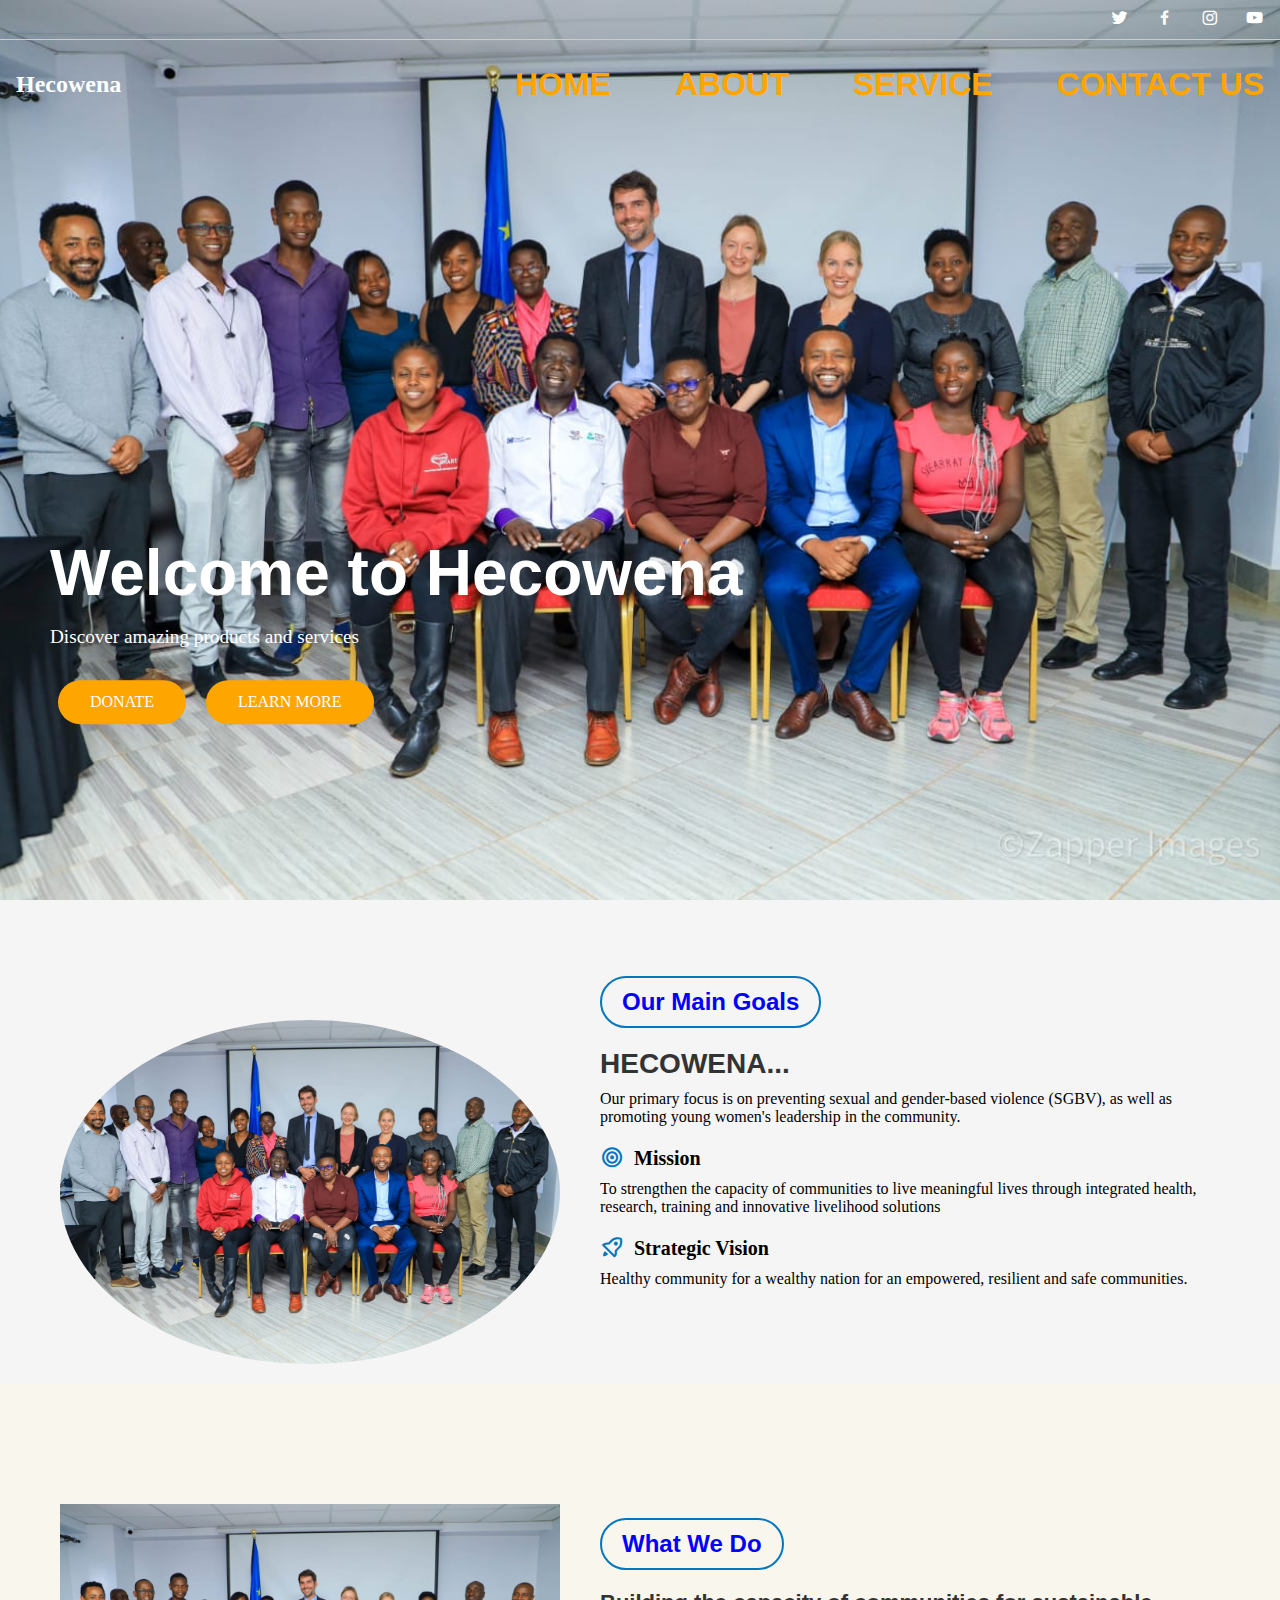
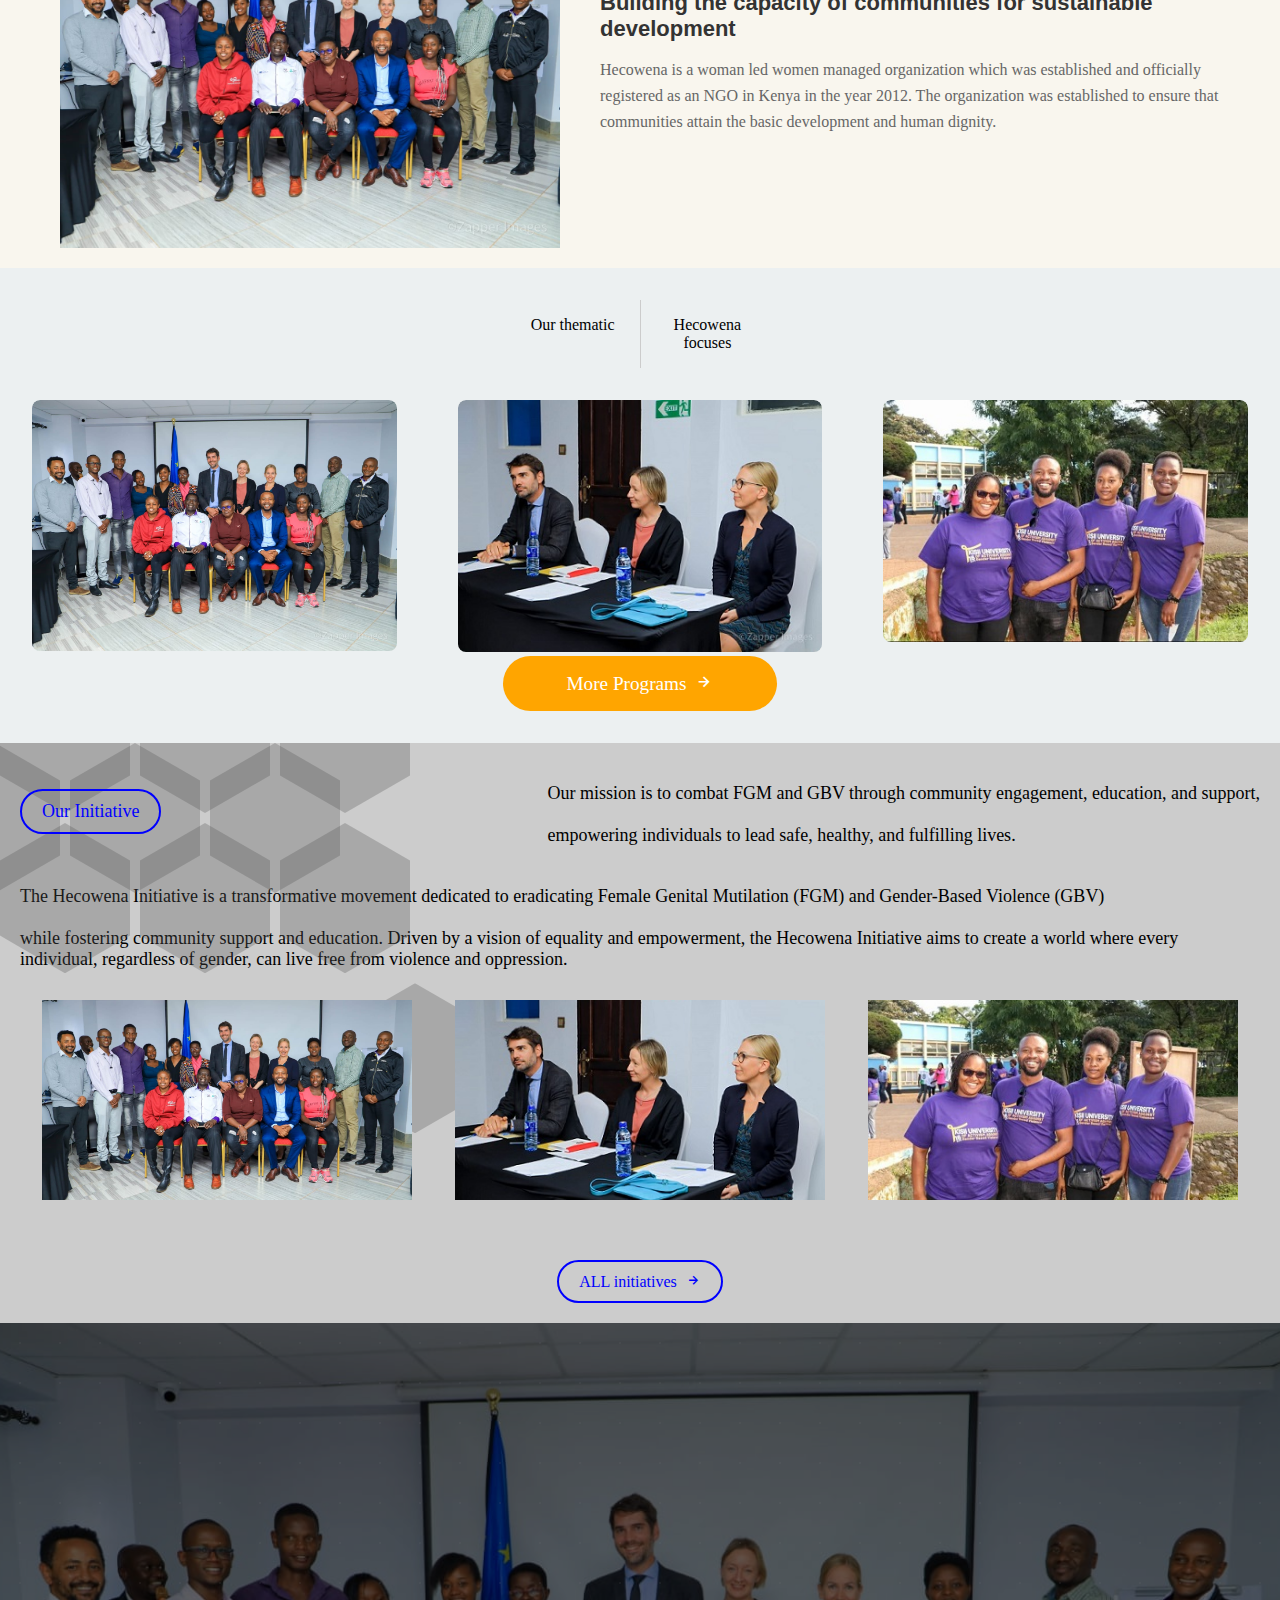
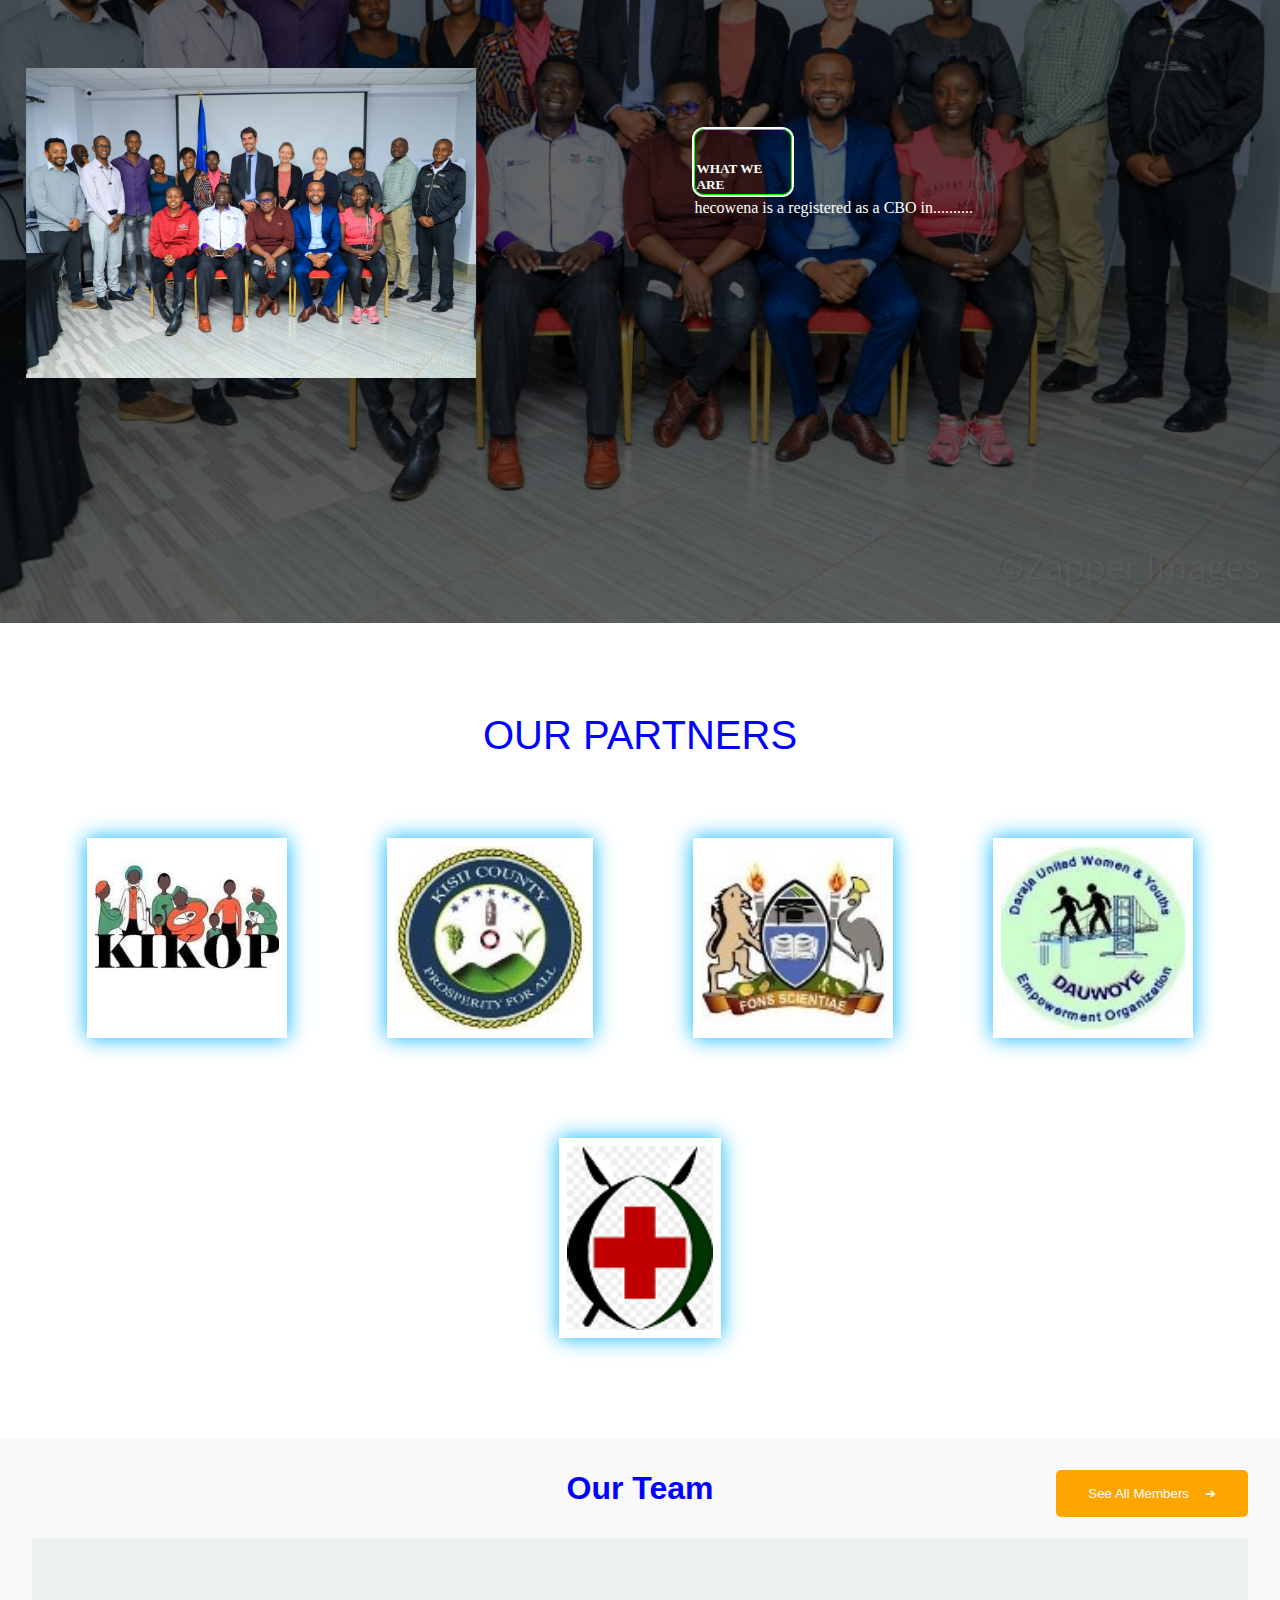
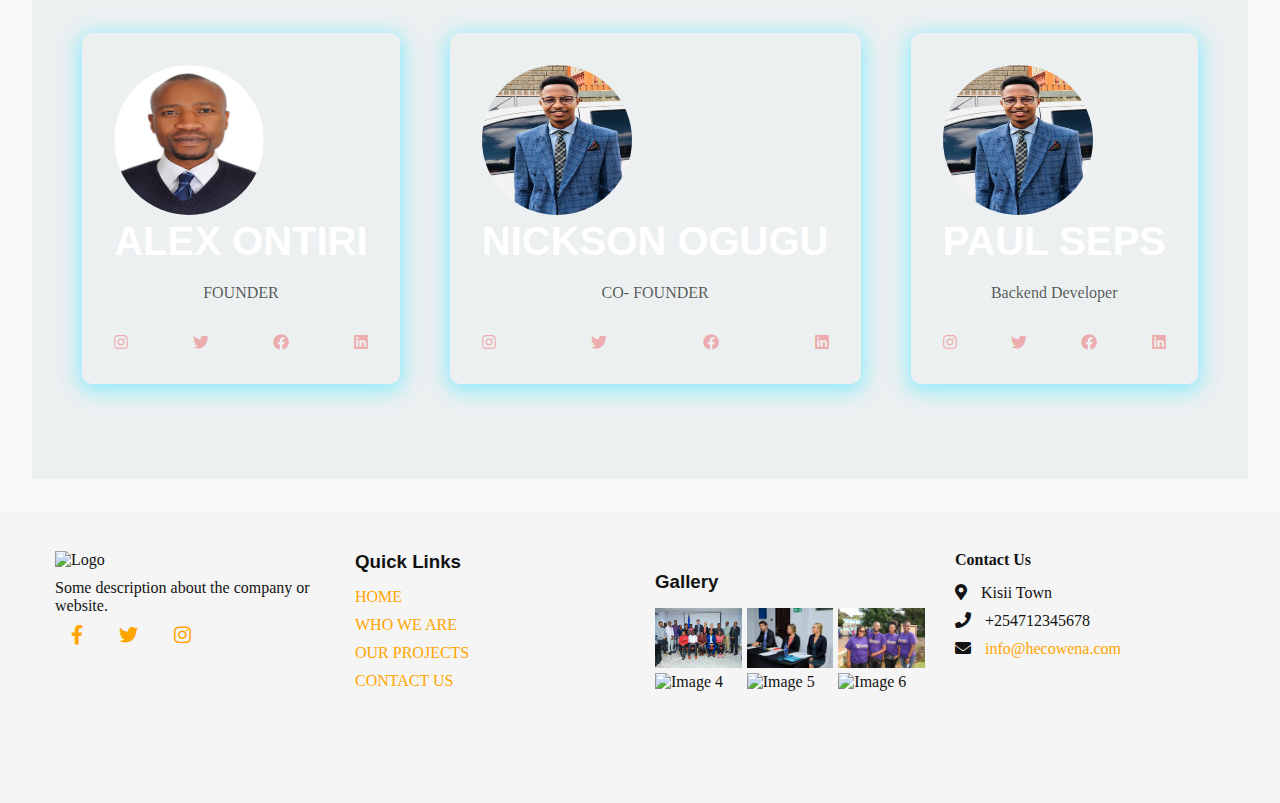
==== index.html @ 5450ff6e "Update index.html" ====
<!DOCTYPE html>
<html lang="en">
<head>
    <meta charset="UTF-8">
    <meta name="viewport" content="width=device-width, initial-scale=1.0">
    <title>Hecowena</title>
    <link href="https://unpkg.com/boxicons@2.1.4/css/boxicons.min.css" rel="stylesheet">
    <link rel="stylesheet" href="https://cdnjs.cloudflare.com/ajax/libs/font-awesome/6.0.0/css/all.min.css">
    <link rel="stylesheet" href="https://cdnjs.cloudflare.com/ajax/libs/font-awesome/6.4.0/css/all.min.css">
    <style>
      * {
  margin: 0;
  padding: 0;
  box-sizing: border-box;
}

.body {
  font-family: 'Roboto', sans-serif;;
  line-height: 1.6;
}
  h1, h2, h3 {
        font-family: 'Ubuntu', sans-serif;
    }

#home {
  position: relative;
  height: 100vh;
  overflow: hidden;
}

.top-bar {
  position: absolute;
  top: 0;
  left: 0;
  width: 100%;
  padding: 0.5rem 1rem;
  display: flex;
  justify-content: flex-end;
  align-items: center;
  z-index: 15;
  border-bottom: 1px solid #ccc;
}

.social-icons a {
  color: white;
  font-size: 1.2rem;
  margin-left: 1rem;
  transition: color 0.3s ease;
}

.social-icons a:hover {
  color: aqua;
}

.slider {
  position: absolute;
  top: 0;
  left: 0;
  width: 100%;
  height: 100%;
}

.slide {
  position: absolute;
  top: 0;
  left: 0;
  width: 100%;
  height: 100%;
  opacity: 0;
  transition: opacity 1s ease-in-out;
}

.slide.active {
  opacity: 1;
}

.slide img {
  width: 100%;
  height: 100%;
  object-fit: cover;
}

nav {
  position: absolute;
  top: 50px;
  left: 0;
  width: 100%;
  padding: 1rem;
  z-index: 10;
  display: flex;
  justify-content: space-between;
  align-items: center;
}

.logo {
  color: white;
  font-size: 1.5rem;
  font-weight: bold;
}

nav ul {
  display: flex;
  list-style-type: none;
}

nav ul li {
  margin-left: 4rem;
}

nav ul li a {
  color: #FFA500;;
  text-decoration: none;
  transition: color 0.3s ease;
}

nav ul li a:hover {
  color:whitesmoke;
}

.content {
  position: absolute;
  top: 70%;
  left: 50px; /* Moved the content to the left */
  transform: translateY(-50%); /* Centered vertically */
  color: white;
  z-index: 5;
  text-align: left; /* Aligned the content to the left */

}

.content h1 {
  font-size: 4rem; /* Increased the font size */
  margin-bottom: 1rem;
}

.content p {
  font-size: 1.2rem;
  margin-bottom: 2rem;
}

.btn {
  display: inline-block;
  background-color: #FFA500;
  color: white;
  text-decoration: none;
  padding: 0.8rem 1.5rem;
  border-radius: 4px;
  margin-right: 1rem; /* Added margin-right for spacing */
  transition: background-color 0.3s ease;
}

.btn:hover {
  background-color: #FF8C00;
}

        .btn {
            display: inline-block;
            padding: 0.8rem 2rem;
            background-color: #FFA500;
            color: white;
            text-decoration: none;
            border-radius: 30px;
            margin: 0 0.5rem;
            transition: background-color 0.3s ease;
        }

        .btn:hover {
            background-color: #FF8C00;
        }

        .mobile-menu {
            display: none;
            font-size: 2rem;
            color: white;
            cursor: pointer;
        }

        .sidebar {
            position: fixed;
            top: 0;
            right: -250px;
            width: 250px;
            height: 100%;
            background-color: #333;
            padding-top: 50px;
            transition: right 0.3s ease;
            z-index: 20;
            display: flex;
            flex-direction: column;
        }

        .sidebar.active {
            right: 0;
        }

        .sidebar a {
            display: block;
            padding: 15px 25px;
            color: white;
            text-decoration: none;
            transition: color 0.3s ease;
        }

        .sidebar a:hover {
            color: #FFA500;
        }
        .sidebar .social-icons {
    display: flex;
    justify-content: space-between;
    padding: 15px 25px;
}

.sidebar .social-icons a {
    padding: 0;
    margin: 0 5px;
    color: rgb(146, 37, 37); /* Default text color */
    transition: color 0.3s ease; /* Smooth transition for color change */
}

.sidebar .social-icons a:hover {
    color: aqua; /* Change text color to aqua on hover */
}

        @media (max-width: 768px) {
            nav ul {
                display: none;
            }

            .mobile-menu {
                display: block;
            }

            .sidebar .social-icons {
                display: flex;
                justify-content: space-around;
            }

            .top-bar .social-icons {
                display: none;
            }
        }

        .close-menu {
            position: absolute;
            top: 10px;
            right: 10px;
            color: white;
            font-size: 1.5rem;
            cursor: pointer;
            display: none;
        }

        @media (max-width: 768px) {
            .close-menu {
                display: block;
            }
        }

        /* Fade in animation */
        @keyframes fadeIn {
            from { opacity: 0; }
            to { opacity: 1; }
        }

        .fadeIn {
            animation: fadeIn 1s ease-in-out;
        }
        
        #main-goal {
            padding: 50px 0;
            background-color: #f5f5f5;
        }
    
        .container {
            max-width: 1200px;
            margin: 0 auto;
            display: flex;
            align-items: center;
            flex-wrap: wrap;
        }
    
        .image-container {
            flex: 1;
            min-width: 300px;
            padding: 20px;
        }
    
        .oval-image {
            width: 100%;
            height: auto;
            border-radius: 50%;
            object-fit: cover;
        }
    
        .content-container {
            flex: 2;
            min-width: 300px;
            padding: 20px;
        }
    
        .blue-box {
            background-color:none;
            padding: 5px 10px;
            display: inline-block;
            margin-bottom: 20px;
            border-radius: 60px;
            border: 2px solid blue;
        }
    
        .blue-box h2 {
            color: #00ffff;
            margin: 0;
            font-size: 10px;
        }
    
        .organization-name {
            color: #333;
            font-size: 28px;
            margin-bottom: 10px;
        }
    
        .primary-focus {
            margin-bottom: 20px;
        }
    
        .mission, .strategic-vision {
            display: flex;
            align-items: center;
            margin-bottom: 10px;
        }
    
        .mission i, .strategic-vision i {
            font-size: 24px;
            margin-right: 10px;
            color: #0077be;
        }
    
        .mission h4, .strategic-vision h4 {
            margin: 0;
            font-size: 20px;
        }
    
        .mission-text, .vision-text {
            margin-bottom: 20px;
        }
    
        @media (max-width: 768px) {
            .container {
                flex-direction: column;
            }
    
            .image-container, .content-container {
                width: 100%;
            }
    
            .oval-image {
                max-width: 300px;
                margin: 0 auto;
                display: block;
            }
        }

        
        #what-we-do {
            padding: 50px 0;
            background-color:	#F9F6EE;
        }
    
        .container {
            max-width: 1200px;
            margin: 0 auto;
            display: flex;
            align-items: center;
            flex-wrap: wrap;
        }
    
        .image-container {
            flex: 1;
            min-width: 300px;
            padding: 20px;
        }
    
        .hover-image {
            width: 100%;
            height: auto;
            transition: transform 0.3s ease-in-out;
        }
    
        .hover-image:hover {
            transform: translateY(-10px);
        }
    
        .content-container {
            flex: 1;
            min-width: 300px;
            padding: 20px;
        }
    
        .blue-box {
            border: 2px solid #0077be;
            padding: 10px 20px;
            display: inline-block;
            margin-bottom: 20px;
        }
    
        .blue-box h2 {
            color:blue;
            margin: 0;
            font-size: 24px;
        }
    
        .tagline {
            color: #333;
            font-size: 22px;
            margin-bottom: 15px;
        }
    
        .description {
            color: #666;
            line-height: 1.6;
        }
    
        @media (max-width: 768px) {
            .container {
                flex-direction: column;
            }
    
            .image-container, .content-container {
                width: 100%;
            }
    
            .hover-image {
                max-width: 100%;
                margin: 0 auto;
                display: block;
            }
        }
       /* Thematics Section */
       #thematics {
            padding: 2rem;
            background-color: #ECF0F1 ;
            display: flex;
            flex-direction: column;
            align-items: center;
        }

        .thematics-content {
            display: flex;
            justify-content: space-between;
            width:auto;
            margin-bottom: 2rem;
        }

        .thematics-content div {
            flex: 1;
            padding: 1rem;
            text-align: center;
        }

        .thematics-content div:first-child {
            border-right: 1px solid #ccc;
        }

        .thematics-images {
            display: flex;
            justify-content: space-between;
            width: auto;
        }

        .thematics-image-card {
            position: relative;
            width: 30%;
            overflow: hidden;
            border-radius: 8px;
        }

        .thematics-image-card img {
            width: 100%;
            height: auto;
            border-radius: 8px;
            transition: transform 0.3s ease;
        }

        .thematics-image-card .card-view {
            position: absolute;
            bottom: 0;
            left: 0;
            width: 100%;
            background: rgba(0, 0, 0, 0.7);
            color: white;
            padding: 1rem;
            text-align: center;
            transform: translateY(100%);
            transition: transform 0.3s ease;
        }

        .thematics-image-card:hover img {
            transform: scale(1.1);
        }

        .thematics-image-card:hover .card-view {
            transform: translateY(0);
        }

        /* Fade in animation */
        @keyframes fadeIn {
            from { opacity: 0; }
            to { opacity: 1; }
        }

        .fadeIn {
            animation: fadeIn 1s ease-in-out;
        }
         /* More Programs Button */
         .more-programs-btn {
            display: inline-block;
            padding: 1rem 4rem;
            background-color: #FFA500;
            color: white;
            text-decoration: none;
            border-radius: 30px;
            font-size: 1.2rem;
            transition: all 0.3s ease;
            position: relative;
            overflow: hidden;
        }

        .more-programs-btn::before {
            content: '';
            position: absolute;
            top: 0;
            left: -100%;
            width: 100%;
            height: 100%;
            background: rgba(0, 255, 255, 0.2);
            transition: all 0.3s ease;
        }

        .more-programs-btn:hover::before {
            left: 100%;
        }

        .more-programs-btn:hover {
            color: #000;
        }

        .more-programs-btn i {
            margin-left: 0.5rem;
        }

        /* Fade in animation */
        @keyframes fadeIn {
            from { opacity: 0; }
            to { opacity: 1; }
        }

        .fadeIn {
            animation: fadeIn 1s ease-in-out;
        }

        /* initiative*/
        #initiatives {
    position: relative;
    padding: 20px;
    overflow: hidden;
    width: 100%;
    min-height: auto;
    display: flex;
    flex-direction: column;
    align-items: center;
    background-color: transparent;
    background-color: #ccc;
}

.gallery {
    --s: 130px; /* control the size */
    --g: 10px;  /* control the gap */
    display: grid;
    position: absolute;
    top: 0;
    right: 0;
    bottom: 0;
    left: 0;
    width: 100%;
    height: 100%;
    margin: 0;
    background-color: transparent;
    overflow: hidden;
}

.gallery > div {
    grid-area: 1/1;
    width: var(--s);
    aspect-ratio: 0.866;
    background: rgba(87, 85, 85, 0.3); /* Increased opacity for visibility */
    clip-path: polygon(0% 25%, 0% 75%, 50% 100%, 100% 75%, 100% 25%, 50% 0);
    transition: .2s linear;
}

/* Adjust the positioning of hexagons to cover the entire area */
.gallery > div:nth-child(1) { transform: translate(calc(-150% - 1.5 * var(--g)), calc(-100% - var(--g))); }
.gallery > div:nth-child(2) { transform: translate(calc(-50% - 0.5 * var(--g)), calc(-100% - var(--g))); }
.gallery > div:nth-child(3) { transform: translate(calc(50% + 0.5 * var(--g)), calc(-100% - var(--g))); }
.gallery > div:nth-child(4) { transform: translate(calc(150% + 1.5 * var(--g)), calc(-100% - var(--g))); }
.gallery > div:nth-child(5) { transform: translate(calc(-100% - var(--g)), calc(-50% - 0.5 * var(--g))); }
.gallery > div:nth-child(6) { transform: translate(0, calc(-50% - 0.5 * var(--g))); }
.gallery > div:nth-child(7) { transform: translate(calc(100% + var(--g)), calc(-50% - 0.5 * var(--g))); }
.gallery > div:nth-child(8) { transform: translate(calc(200% + 2 * var(--g)), calc(-50% - 0.5 * var(--g))); }
.gallery > div:nth-child(9) { transform: translate(calc(-150% - 1.5 * var(--g)), 0); }
.gallery > div:nth-child(10) { transform: translate(calc(-50% - 0.5 * var(--g)), 0); }
.gallery > div:nth-child(11) { transform: translate(calc(50% + 0.5 * var(--g)), 0); }
.gallery > div:nth-child(12) { transform: translate(calc(150% + 1.5 * var(--g)), 0); }
.gallery > div:nth-child(13) { transform: translate(calc(-100% - var(--g)), calc(50% + 0.5 * var(--g))); }
.gallery > div:nth-child(14) { transform: translate(0, calc(50% + 0.5 * var(--g))); }
.gallery > div:nth-child(15) { transform: translate(calc(100% + var(--g)), calc(50% + 0.5 * var(--g))); }
.gallery > div:nth-child(16) { transform: translate(calc(200% + 2 * var(--g)), calc(50% + 0.5 * var(--g))); }
.gallery > div:nth-child(17) { transform: translate(calc(-150% - 1.5 * var(--g)), calc(100% + var(--g))); }
.gallery > div:nth-child(18) { transform: translate(calc(-50% - 0.5 * var(--g)), calc(100% + var(--g))); }
.gallery > div:nth-child(19) { transform: translate(calc(50% + 0.5 * var(--g)), calc(100% + var(--g))); }
.gallery > div:nth-child(20) { transform: translate(calc(150% + 1.5 * var(--g)), calc(100% + var(--g))); }

/* Add more hexagons to fill the space */
.gallery::before,
.gallery::after {
    content: "";
    grid-area: 1/1;
    width: var(--s);
    aspect-ratio: 0.866;
    background: rgba(87, 85, 85, 0.3); /* Increased opacity for visibility */
    clip-path: polygon(0% 25%, 0% 75%, 50% 100%, 100% 75%, 100% 25%, 50% 0);
}

.gallery::before { transform: translate(calc(-200% - 2 * var(--g)), calc(-150% - 1.5 * var(--g))); }
.gallery::after { transform: translate(calc(250% + 2.5 * var(--g)), calc(150% + 1.5 * var(--g))); }

.initiatives-content {
    display: flex;
    justify-content: space-between;
    align-items: center;
    margin: 20px 0;
    width: 100%;
}

.blob-button {
    display: inline-block;
    padding: 10px 20px;
    border: 2px solid blue;
    color: blue;
    text-decoration: none;
    position: relative;
    overflow: hidden;
    transition: color 0.3s, transform 0.3s;
    z-index: 1;
    border-radius: 30px; /* Rounded corners for blob effect */
}

.blob-button i {
    margin-left: 8px;
    transition: transform 0.3s;
}

.blob-button:hover i {
    transform: translateX(5px);
}

.blob-button::before {
    content: "";
    position: absolute;
    top: 0;
    left: 0;
    width: 100%;
    height: 100%;
    background-color: blue;
    z-index: -1;
    transform: scaleX(0);
    transform-origin: left;
    transition: transform 0.3s ease-in-out;
}

.blob-button:hover {
    color: white;
}

.blob-button:hover::before {
    transform: scaleX(1);
}

.initiatives-images {
    display: flex;
    justify-content: space-around;
    width: 100%;
    background-color: transparent; /* Ensure no background color behind images */
    flex-wrap: wrap; /* Ensure images wrap on smaller screens */
}

.initiatives-image-card {
    position: relative;
    width: 370px;
    height: 200px;
    margin: 10px; /* Adjust margin for better spacing on smaller screens */
    background-color: transparent; /* Ensure no background color behind images */
}

.initiatives-image-card img {
    width: 100%;
    height: 100%;
    object-fit: cover;
    transition: filter 0.3s;
    background-color: transparent; /* Ensure no background color behind images */
}

.blue-filter {
    position: absolute;
    top: 0;
    left: 0;
    width: 100%;
    height: 100%;
    background-color: rgba(0, 0, 255, 0.5);
    display: flex;
    flex-direction: column;
    justify-content: center;
    align-items: center;
    opacity: 0;
    transition: opacity 0.3s;
}

.initiatives-image-card:hover .blue-filter {
    opacity: 1;
}

.blue-filter p {
    color: white;
    font-size: 18px;
    margin: 0;
}

.icon-container {
    position: absolute;
    bottom: 10px;
    right: 10px;
    font-size: 24px;
    color: white;
}

.left {
    font-size: 18px;
}

.right {
    font-size: 18px;
}

.button-container {
    display: flex;
    justify-content: center;
    width: 100%;
    margin-top: 50px;
}

/* Media Queries for Responsive Design */
@media (max-width: 768px) {
    .initiatives-content {
        flex-direction: column;
        align-items: center;
    }

    .initiatives-images {
        flex-direction: column;
        align-items: center;
    }

    .blob-button {
        padding: 8px 16px;
        font-size: 16px;
    }

    .blue-filter p {
        font-size: 16px;
    }

    .icon-container {
        font-size: 20px;
    }
}

@media (max-width: 480px) {
    .initiatives-content {
        flex-direction: column;
        align-items: center;
    }

    .initiatives-images {
        flex-direction: column;
        align-items: center;
    }

    .blob-button {
        padding: 6px 12px;
        font-size: 14px;
    }

    .blue-filter p {
        font-size: 14px;
    }

    .icon-container {
        font-size: 18px;
    }
}

/* who we are*/
#who-we-are {
    position: relative;
    min-height: 100vh;
    display: flex;
    align-items: center;
    overflow: hidden;
}

.background-image {
    position: absolute;
    top: 0;
    left: 0;
    width: 100%;
    height: 100%;
    background-image: url('slider1.jpg');
    background-size: cover;
    background-position: center;
    z-index: -3;
}

.background-image::after {
    content: '';
    position: absolute;
    top: 0;
    left: 0;
    width: 100%;
    height: 100%;
    background-color: rgba(0, 0, 0, 0.6);
    z-index: -2;
}

.dot-pattern {
    position: absolute;
    top: 0;
    left: 0;
    width: 100%;
    height: 100%;
    background-image: radial-gradient(circle, rgba(128, 128, 128, 0.2) 1px, transparent 1px);
    background-size: 40px 40px;
    z-index: -1;
    opacity: 0.5;
    transition: opacity 0.3s ease;
}

.content-wrapper {
    display: flex;
    justify-content: space-between;
    align-items: center;
    width: 90%;
    max-width: 1200px;
    margin: 0 auto;
    padding: 2rem;
    position: relative;
}
.image-container {
    flex: 1;
    max-width: 45%;
    position: relative;
    transform: translateY(50px);  /* Adjust the value as needed */
}


.overlap-image {
    width: 100%;
    height: auto;
    transform: translateX(-20%);
    transition: transform 0.3s ease;
    position: relative;
    z-index: 1;
}

.image-container::before {
    content: '';
    position: absolute;
    top: -20px;
    left: -20px;
    right: 20px;
    bottom: 20px;
    background-image: radial-gradient(circle, rgba(128, 128, 128, 0.4) 1px, transparent 1px);
    background-size: 20px 20px;
    z-index: 0;
    opacity: 0;
    transition: opacity 0.3s ease;
}

.image-container:hover::before {
    opacity: 1;
}

.overlap-image:hover {
    transform: translateX(-10%) scale(1.05);
}

.text-container {
    flex: 1;
    max-width: 45%;
}

.what-we-do-box {
    border: 1px solid lime;
    padding: 1px;  /* Reduced padding */
    margin-bottom: 5px;
    border-radius: 10px;
    color: white;  /* Text color white */
    background-color: transparent;  /* Remove background color */
    position: relative;
    box-shadow: 0 0 0 2px white;  /* White border radius effect */
    position: relative;
    box-shadow: 0 0 0 2px white;  /* White border radius effect */
    width: 20%;  /* Set a fixed width */
    max-width: 30%;  /* Ensure it doesn't overflow the container */
}


.what-we-do-box h2 {
    margin-top: 0;
    color: white;
}

.description p {
    line-height: 1.0;
    color: #fff;
}

@media (max-width: 768px) {
    .content-wrapper {
        flex-direction: column;
    }

    .image-container, .text-container {
        max-width: 100%;
        margin-bottom: 2rem;
    }

    .overlap-image {
        transform: translateX(0);
    }

    .overlap-image:hover {
        transform: scale(1.05);
    }
}
/*  partners*/
/* ====== PARTNERS ====== */

.partners {
    width: 100%;
    text-align: center; 
    padding: 40px 20px 100px; 
    background-color: ;
}

.title h1 {
    width: fit-content;
    padding: 50px 8px;
    margin: auto;
    font-size: 2.5em; 
    font-weight: 500;
    color:blue;
    text-align: center; 
    /*#00ffff;*/
}

.partners-section {
    width: fit-content;
    height: auto;
    padding-top: 30px;
    margin: auto;
    display: flex;
    flex-wrap: wrap;
    justify-content: center;
    align-items: center;
    gap: 100px;
}

.partners img {
    width: auto;
    height: 200px;
    padding: 8px;
    box-shadow: 0px 0px 20px #01b4ff;;
    cursor: pointer;

    &:hover{
        scale: 1.1;
        box-shadow: 0px 0px 30px #f105054b;
    }
}

.image-gallery {
    width: 100%;
    min-height: 80vh;
    padding: 50px 0;
    display: flex;
    flex-direction: column;
    align-items: center;
    justify-content: space-evenly;
    gap: 40px;
}

.image-container {
    width: 80%;
    display: flex;
    align-items: center;
    justify-content: space-around;
    gap: 20px;
}

.image {
    width: fit-content;
    height: fit-content;
    border: 3px solid #3498db;
    box-shadow: 0px 0px 10px #143850a4;
    padding: 8px;
    /* transform: rotate(2deg); */
    overflow: hidden;

    img{
        min-width: 480px;
        height: auto;
        /* rotate: -4deg; */
    }
}

.text-card {
    max-width: 50%;
    height: fit-content;
    padding: 20px;
    background-color: #fff;
    padding: 10px;
    /* flex: 1; */
    /* box-shadow: 0 0 10px rgba(0, 0, 0, 0.1); */
    /* margin-left: 20px; */
    h2{
        padding-bottom: 20px;
    }
}

@media (max-width: 768px) {
    .image-gallery {
        flex-direction: column;
    }

    .image-container,
    .text-card {
        flex-direction: column;
        align-items: flex-start;
        width: 100%;
    }

    .image {
        margin-bottom: 20px;
    }
}
  /* people --- --        ---           ------        -----    --- - --- --- --*/
  #people .container4 {
    min-height: 60vh;
    display: flex;
    justify-content: space-evenly;
    align-items: center;
    background-color:#ECF0F1;
    
}

#people .photos-detail {
    padding: 2rem;
    transition: 350ms ease-in-out;
    box-shadow: 0 4px 20px 3px rgba(132, 235, 253, 0.904);
    border-radius: 10px;
}

#people img {
    width: 150px;
    height: 150px;
    border-radius: 50%;
    transition: 500ms ease-in-out;
}

#people .social-medias {
    display: flex;
    justify-content: space-between;
    margin: 2rem 0 0;
    transition: 350ms ease-in-out;
}

#people .social-medias>a {
    color: #f105054b;
}

#people h2 {
    transition: 350ms ease-in-out;
}

#people p {
    text-align: center;
    margin-top: -10px;
    color: rgba(3, 3, 3, 0.658);
    transition: 350ms ease-in-out;
}

#people .photos-detail:hover {
    background: #f105054b;
}

#people .photos-detail:hover img {
    transform: rotate(15deg);
}

#people .photos-detail:hover .user-detail h2,
#people .photos-detail:hover .user-detail p,
#people .photos-detail:hover .social-medias>a {
    color: white;
}

@media only screen and (max-width: 762px) {
    #people .container4 {
        flex-direction: column;
        gap: 40px;
    }
}

#people {
    padding: 2rem;
    background-color: #f9f9f9;
    position: relative; /* Ensures the button can be absolutely positioned */
}

#people h1 {
    color: blue;
    text-align: center;
    margin-bottom: 2rem;
}

.see-all-button {
    position: absolute;
    top: 2rem; /* Adjust the position as needed */
    right: 2rem; /* Adjust the position as needed */
    padding: 1rem 2rem;
    background-color:#FFA500;;
    color: white;
    border: none;
    border-radius: 5px;
    cursor: pointer;
    display: flex;
    align-items: center;
    transition: background-color 0.3s ease, transform 0.3s ease;
}

.see-all-button:hover {
    background-color: darkblue;
    transform: translateY(-3px);
}

.see-all-button .arrow {
    margin-left: 1rem;
    display: inline-block;
    transition: transform 0.3s ease;
}

.see-all-button:hover .arrow {
    transform: translateX(5px);
}

@media (max-width: 768px) {
    .see-all-button {
        position: static;
        margin: 1rem auto;
        display: block;
        width: fit-content;
    }
}
.icon-container3{
    color: #ECF0F1;
}
/*contact*/
#contact {
  background-image: url('slider1.jpg');
  background-size: cover;
  background-position: center;
  position: relative;
  padding: 50px 0;
}

#contact::before {
  content: '';
  position: absolute;
  top: 0;
  left: 0;
  right: 0;
  bottom: 0;
  background-color: rgba(0, 0, 0, 0.6);
  z-index: 1;
}

.contact-container {
  position: relative;
  z-index: 2;
  max-width: 1200px;
  margin: 0 auto;
  padding: 0 20px;
}

h2 {
  color: white;
  font-size: 2.5rem;
  margin-bottom: 30px;
  text-align: left;
}

.contact-buttons {
  display: flex;
  flex-direction: column;
  align-items: flex-start;
}

.contact-btn {
  display: flex;
  align-items: center;
  background-color: rgba(0, 0, 0, 0.7);
  color: white;
  text-decoration: none;
  padding: 15px 25px;
  margin-bottom: 15px;
  border-radius: 30px;
  border: 2px solid white;
  transition: background-color 0.3s ease;
}

.contact-btn:hover {
  background-color: rgba(0, 0, 255, 0.7);
}

.contact-btn i {
  margin-right: 10px;
  font-size: 1.2rem;
}

.contact-btn span {
  font-size: 1rem;
}

/* Media Queries for Responsiveness */

@media screen and (max-width: 768px) {
  #contact {
    padding: 30px 0;
  }

  .contact-container {
    padding: 0 15px;
  }

  h2 {
    font-size: 2rem;
    margin-bottom: 20px;
  }

  .contact-btn {
    padding: 12px 20px;
    margin-bottom: 12px;
  }

  .contact-btn i {
    font-size: 1rem;
  }

  .contact-btn span {
    font-size: 0.9rem;
  }
}

@media screen and (max-width: 480px) {
  h2 {
    font-size: 1.8rem;
    margin-bottom: 15px;
  }

  .contact-btn {
    padding: 10px 15px;
    margin-bottom: 10px;
    max-width: 100%;
  }

  .contact-btn i {
    font-size: 0.9rem;
  }

  .contact-btn span {
    font-size: 0.8rem;
  }
}
/*footer*/
#footer {
  background-color: whitesmoke;
  color: #131212;
  padding: 40px 0;
}

.footer-container {
  max-width: 1200px; /* Maximum width for the container */
  margin: 0 auto;
  display: flex;
  justify-content: space-between;
  flex-wrap: wrap;
}

.footer-section {
  flex: 1;
  min-width: 250px; /* Minimum width for each section */
  margin-bottom: 30px; /* Margin bottom for each section */
  padding: 0 15px;
}

.footer-logo {
  width: 150px; /* Specific width for the logo */
  height: auto;
  margin-bottom: 10px;
}

h3, h4 {
  margin-bottom: 15px;
}

.social-icons {
  display: flex;
  gap: 10px;
}

.social-icon {
  color: #d3a81a;
  font-size: 20px;
  transition: color 0.3s ease;
}

.social-icon:hover {
  color: #3498db;
}

.quick-links-container {
  margin-bottom: 20px;
}

.quick-links {
  list-style-type: none;
  padding: 0;
  display: flex;
  flex-direction: column; /* Make quick links vertical */
  gap: 10px;
}

.quick-links a {
  color: #131212; /* Changed to match footer text color */
  text-decoration: none;
  transition: color 0.3s ease;
}

.quick-links a:hover {
  color: #3498db;
}

.gallery-container {
  margin-top: 20px;
  flex-grow: 1; /* Allow the gallery to take up remaining space */
}

.mini-gallery {
  display: grid;
  grid-template-columns: repeat(3, 1fr);
  gap: 5px;
}

.mini-gallery img {
  width: 100%;
  height: 60px;
  object-fit: cover;
}

.footer-section p {
  margin-bottom: 10px;
}

.footer-section i {
  margin-right: 10px;
}

.footer-section a {
  color: #FFA500;
  text-decoration: none;
  transition: color 0.3s ease;
}

.footer-section a:hover {
  color: #3498db;
}

@media screen and (max-width: 768px) {
  .footer-container {
    flex-direction: column;
  }

  .footer-section {
    width: 100%;
    margin-bottom: 30px;
  }

  .quick-links {
    flex-direction: column;
    gap: 10px;
  }
}

    </style>
</head>


<body>
    <section id="home">
        <div class="top-bar">
            <div class="social-icons">
                <a href="#" class="fadeIn"><i class='bx bxl-twitter'></i></a>
                <a href="#" class="fadeIn"><i class='bx bxl-facebook'></i></a>
                <a href="#" class="fadeIn"><i class='bx bxl-instagram'></i></a>
                <a href="#" class="fadeIn"><i class='bx bxl-youtube'></i></a>
            </div>
        </div>
        <nav>
            <div class="logo fadeIn">Hecowena</div>
            <ul>
                <li><a href="#home" class="fadeIn"><h1>HOME</h1></a></li>
                <li><a href="#about" class="fadeIn"><h1>ABOUT</h1></a></li>
                <li><a href="#services" class="fadeIn"><h1>SERVICE</h1></a></li>
                <li><a href="#contact" class="fadeIn"><h1>CONTACT US</h1></a></li>
            </ul>
            <div class="mobile-menu">
                <i class='bx bx-menu'></i>
            </div>
        </nav>
        <div class="sidebar">
            <div class="close-menu">
                <i class='bx bx-x'></i>
            </div>
            <a href="#home" class="fadeIn">Home</a>
            <a href="#about" class="fadeIn">About</a>
            <a href="#services" class="fadeIn">Services</a>
            <a href="#contact" class="fadeIn">Contact</a>
            <div class="social-icons">
                <a href="#" class="fadeIn"><i class='bx bxl-twitter'></i></a>
                <a href="#" class="fadeIn"><i class='bx bxl-facebook'></i></a>
                <a href="#" class="fadeIn"><i class='bx bxl-instagram'></i></a>
                <a href="#" class="fadeIn"><i class='bx bxl-youtube'></i></a>
            </div>
        </div>
        <div class="slider">
            <div class="slide active"><img src="slider1.jpg" alt="Slider Image 1"></div>
            <div class="slide"><img src="slider2.jpg" alt="Slider Image 2"></div>
            <div class="slide"><img src="slider3.jpg" alt="Slider Image 3"></div>
        </div>
        <div class="content fadeIn">
            <h1>Welcome to Hecowena</h1>
            <p>Discover amazing products and services</p>
            <a href="#" class="btn fadeIn">DONATE</a>
            <a href="#" class="btn fadeIn">LEARN MORE</a>
        </div>
    </section>
 
    <section id="main-goal">
        <div class="container">
            <div class="image-container">
                <img src="slider1.jpg" alt="Main Goal" class="oval-image">
            </div>
            <div class="content-container">
                <div class="blue-box">
                    <h2>Our Main Goals</h2>
                </div>
                <h3 class="organization-name">HECOWENA...</h3>
                <p class="primary-focus">Our primary focus is on preventing sexual and gender-based violence (SGBV), as well as promoting young women's leadership in the community.</p>
                <div class="mission">
                    <i class='bx bx-bullseye'></i>
                    <h4>Mission</h4>
                </div>
                <p class="mission-text">To strengthen the capacity of communities to live meaningful lives through integrated health, research, training and innovative livelihood solutions</p>
                <div class="strategic-vision">
                    <i class='bx bx-rocket'></i>
                    <h4>Strategic Vision</h4>
                </div>
                <p class="vision-text">Healthy community for a wealthy nation for an empowered, resilient and safe communities.</p>
            </div>
        </div>
    </section>

    <section id="what-we-do">
        <div class="container">
            <div class="image-container">
                <img src="slider1.jpg" alt="What We Do" class="hover-image">
            </div>
            <div class="content-container">
                <div class="blue-box">
                    <h2>What We Do</h2>
                </div>
                <h3 class="tagline">Building the capacity of communities for sustainable development</h3>
                <p class="description">Hecowena is a woman led women managed organization which was established and officially registered as an NGO in Kenya in the year 2012. The organization was established to ensure that communities attain the basic development and human dignity.</p>
            </div>
        </div>
    </section>

    <section id="thematics">
        <div class="thematics-content">
            <div>Our thematic</div>
            <div>Hecowena focuses</div>
        </div>
        <div class="thematics-images">
            <div class="thematics-image-card">
                <img src="slider1.jpg" alt="Image 1">
                <div class="card-view">
                    <i class='bx bx-bullseye'></i>
                    <p><a href="">GBV</a></p>
                    <P>BYYYYYYYYYYYYYYYYYYYYYYYYYYYYYYYYYYYYYY</P>
                </div>
            </div>
            <div class="thematics-image-card">
                <img src="slider2.jpg" alt="Image 2">
                <div class="card-view">
                    <i class='bx bx-bullseye'></i>
                    <p><a href="">FGM</a></p>
                    <P>BYYYYYYYYYYYYYYYYYYYYYYYYYYYYYYYYYYYYYY</P>
                </div>
            </div>
            <div class="thematics-image-card">
                <img src="slider3.jpg" alt="Image 3">
                <div class="card-view">
                    <i class='bx bx-bullseye'></i>
                    <p><a href="">Health</a></p>
                    <P>BYYYYYYYYYYYYYYY</P>
                    <P>primary focus is on preventing sexual and gender-based violence (SGBV), as well as promoting young women's leadership in the community.</P>


                </div>
            </div>
        </div>
        <a href="#" class="more-programs-btn fadeIn">More Programs<i class='bx bx-right-arrow-alt'></i></a>
    </section>
     
    <section id="initiatives">
        <div class="gallery">
            <div></div>
            <div></div>
            <div></div>
            <div></div>
            <div></div>
            <div></div>
            <div></div>
            <div></div>
            <div></div>
            <div></div>
            <div></div>
            <div></div>
            <div></div>
            <div></div>
            <div></div>
            <div></div>
        </div>
        <div class="initiatives-content">
            <div class="left">
                <a href="#" class="blob-button">Our Initiative</a>
            </div>
            <div class="right">
                <p>Our mission is to combat FGM and GBV through community engagement, education, and support,</p><br>
                <p> empowering individuals to lead safe, healthy, and fulfilling lives.</p>
            </div>
        </div>
        <div class="initiatives-content">
            <div class="left">
                <p>The Hecowena Initiative is a transformative movement dedicated to eradicating Female Genital Mutilation (FGM) and Gender-Based Violence (GBV) <p><br>
                    <p>while fostering community support and education. Driven by a vision of equality and empowerment, the Hecowena Initiative aims to create a world where every individual, regardless of gender, can live free from violence and oppression.</p>
            </div>
        </div>
        <div class="initiatives-images">
            <div class="initiatives-image-card">
                <img src="slider1.jpg" alt="Image 1">
                <div class="blue-filter">
                    
                    <p>GBV</p>
                    <div class="icon-container">
                       
                        <div class="icon-container3">
                            <a href="" class='bx bx-right-arrow-alt' title="Read More"></a>
    
                        </div>
                    </div>
                </div>
            </div>
                  
            <div class="initiatives-image-card">
                <img src="slider2.jpg" alt="Image 2">
                <div class="blue-filter">
                    <p>FGM</p>
                    <div class="icon-container">
                       
                        <div class="icon-container3">
                            <a href="" class='bx bx-right-arrow-alt' title="Read More"></a>
    
                        </div>
                    </div>
                </div>
            </div>
            <div class="initiatives-image-card">
                <img src="slider3.jpg" alt="Image 3">
                <div class="blue-filter">
                    <p>Health</p>
                    <div class="icon-container">
                        <a href="hecowenablog.html" class='bx bx-right-arrow-alt' title="Read More"></a>

                    </div>
                </div>
            </div>
        </div>
        <div class="button-container">
            <a href="#" class="blob-button">ALL initiatives<i class='bx bx-right-arrow-alt'></i></a>
        </div>
    </section>

<section id="who-we-are">
    <div class="background-image"></div>
    <div class="dot-pattern"></div>
    <div class="content-wrapper">
        <div class="image-container">
            <img src="slider1.jpg" alt="Image" class="overlap-image"> <!-- Replace 'image.jpg' with your image path -->
        </div>
        <div class="text-container">
            <div class="what-we-do-box">
                <h2></h2>
            <p><h5>WHAT WE ARE</h5></p>
            </div>
            <div class="description">
                <p>hecowena is a registered as a CBO in..........</p>
            </div>
        </div>
    </div>
</section>
    <section class="partners">
        <div class="title">
            <h1>OUR PARTNERS</h1>
        </div>
    
        <div class="partners-section">
            <img src="KIKOP.JPG" alt="Slide 1">
            <img src="KISII COUNTY.JPG" alt="Slide 1">
            <img src="KISII.JPG" alt="Slide 1">
            <img src="DARAJA.JPG" alt="Slide 1">
            <img src="KRC.JPG.png" alt="Slide 1">
        </div>
    </div>
    </section>

    <section id="people">
        <h1>Our Team</h1>
        <button class="see-all-button">
            See All Members
            <span class="arrow">➔</span> <!-- Use an arrow icon or symbol here -->
        </button>
<div class="container4">
    <div class="photos-detail">
      <img src="executive.jpg" alt="photo">
      <div class="user-detail">
        <h2 class="name">ALEX ONTIRI</h2>
        <p class="profession">FOUNDER</p>
       <div class="social-medias">
          <a href="#"><i class="fab fa-instagram"></i></a>
          <a href="#"><i class="fab fa-twitter"></i></a>
          <a href="#"><i class="fab fa-facebook"></i></a>
          <a href="#"><i class="fab fa-linkedin"></i></a>
        </div>
      </div>
    </div>
    <div class="photos-detail">
      <img src="sep.jpg" alt="photo">
      <div class="user-detail">
        <h2 class="name">NICKSON OGUGU</h2>
        <p class="profession">CO- FOUNDER</p>
        <div class="social-medias">
          <a href="#"><i class="fab fa-instagram"></i></a>
          <a href="#"><i class="fab fa-twitter"></i></a>
          <a href="#"><i class="fab fa-facebook"></i></a>
          <a href="#"><i class="fab fa-linkedin"></i></a>
        </div>
      </div>
    </div>
    <div class="photos-detail">
      <img src="sep.jpg" alt="photo">
      <div class="user-detail">
        <h2 class="name">PAUL SEPS </h2>
        <p class="profession">Backend Developer</p>
        <div class="social-medias">
          <a href="#"><i class="fab fa-instagram"></i></a>
          <a href="#"><i class="fab fa-twitter"></i></a>
          <a href="#"><i class="fab fa-facebook"></i></a>
          <a href="#"><i class="fab fa-linkedin"></i></a>
        </div>
      </div>
    </div>
  </div>
    </section>
   
        <section>
            <div id="footer">
                <div class="footer-container">
                  <div class="footer-section">
                    <img src="logo.png" alt="Logo" class="footer-logo">
                    <p>Some description about the company or website.</p>
                    <div class="social-icons">
                      <a href="#" class="social-icon"><i class="fab fa-facebook-f"></i></a>
                      <a href="#" class="social-icon"><i class="fab fa-twitter"></i></a>
                      <a href="#" class="social-icon"><i class="fab fa-instagram"></i></a>
                    </div>
                  </div>
                  <div class="footer-section quick-links-container">
                    <h3>Quick Links</h3>
                    <ul class="quick-links">
                      <li><a href="#">HOME</a></li>
                      <li><a href="#">WHO WE ARE</a></li>
                      <li><a href="#">OUR PROJECTS</a></li>
                      <li><a href="#">CONTACT US</a></li>
                    </ul>
                  </div>
                  <div class="footer-section gallery-container">
                    <h3>Gallery</h3>
                    <div class="mini-gallery">
                      <img src="slider1.jpg" alt="Image 1">
                      <img src="slider2.jpg" alt="Image 2">
                      <img src="slider3.jpg" alt="Image 3">
                      <img src="image4.jpg" alt="Image 4">
                      <img src="image5.jpg" alt="Image 5">
                      <img src="image6.jpg" alt="Image 6">
                    </div>
                  </div>
                  <div class="footer-section">
                    <h4>Contact Us</h4>
                    <p><i class="fas fa-map-marker-alt"></i> Kisii Town</p>
                    <p><i class="fas fa-phone"></i> +254712345678</p>
                    <p><i class="fas fa-envelope"></i> <a href="mailto:info@hecowena.com">info@hecowena.com</a></p>
                  </div>
                </div>
              </div>
              
              <!-- Include FontAwesome for the icons -->
              <link rel="stylesheet" href="https://cdnjs.cloudflare.com/ajax/libs/font-awesome/5.15.4/css/all.min.css">
              
        </section>
  
   

    
    </body>

    <script>
        const slides = document.querySelectorAll('.slide');
        let currentSlide = 0;

        function nextSlide() {
            slides[currentSlide].classList.remove('active');
            currentSlide = (currentSlide + 1) % slides.length;
            slides[currentSlide].classList.add('active');
        }

        setInterval(nextSlide, 5000);

        const mobileMenu = document.querySelector('.mobile-menu');
        const closeMenu = document.querySelector('.close-menu');
        const sidebar = document.querySelector('.sidebar');
        const sidebarLinks = document.querySelectorAll('.sidebar a');

        mobileMenu.addEventListener('click', () => {
            sidebar.classList.toggle('active');
        });

        closeMenu.addEventListener('click', () => {
            sidebar.classList.remove('active');
        });

        sidebarLinks.forEach(link => {
            link.addEventListener('click', () => {
                sidebar.classList.remove('active');
            });
        });
    </script>
</html>
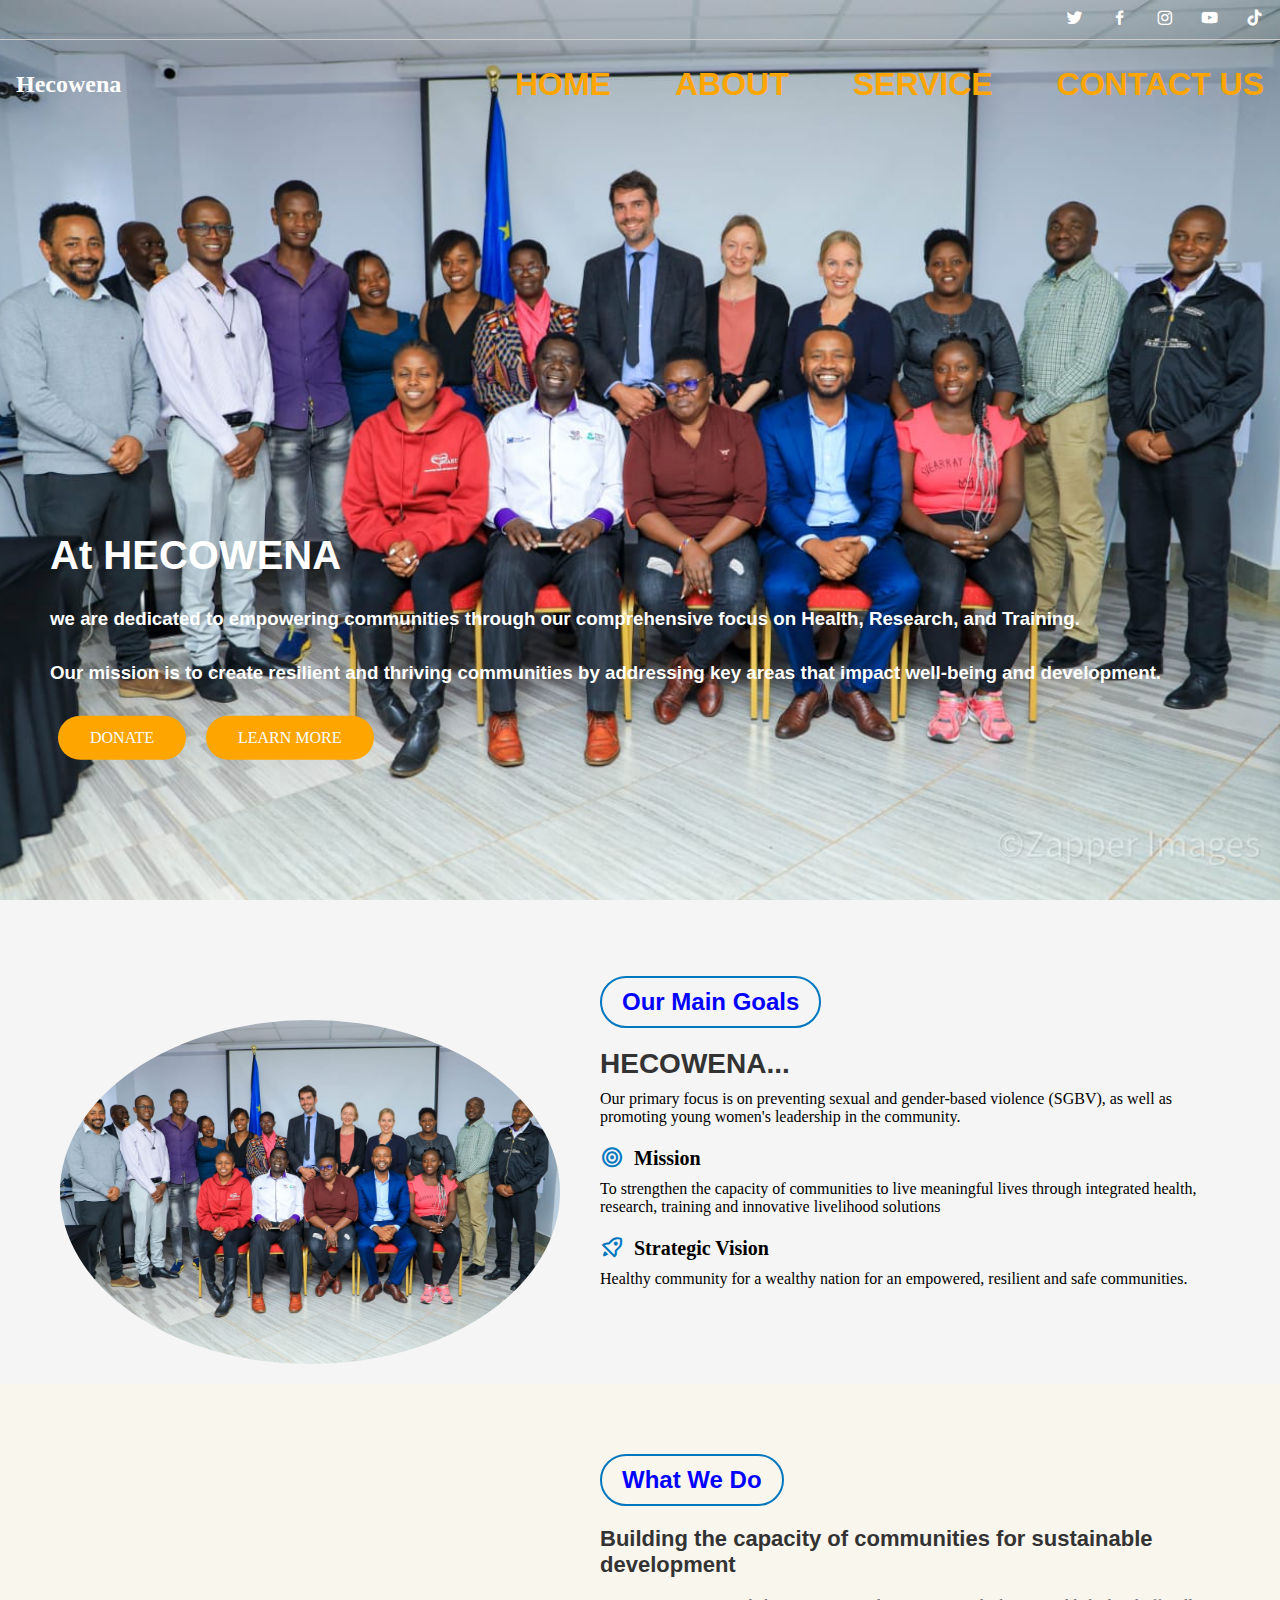
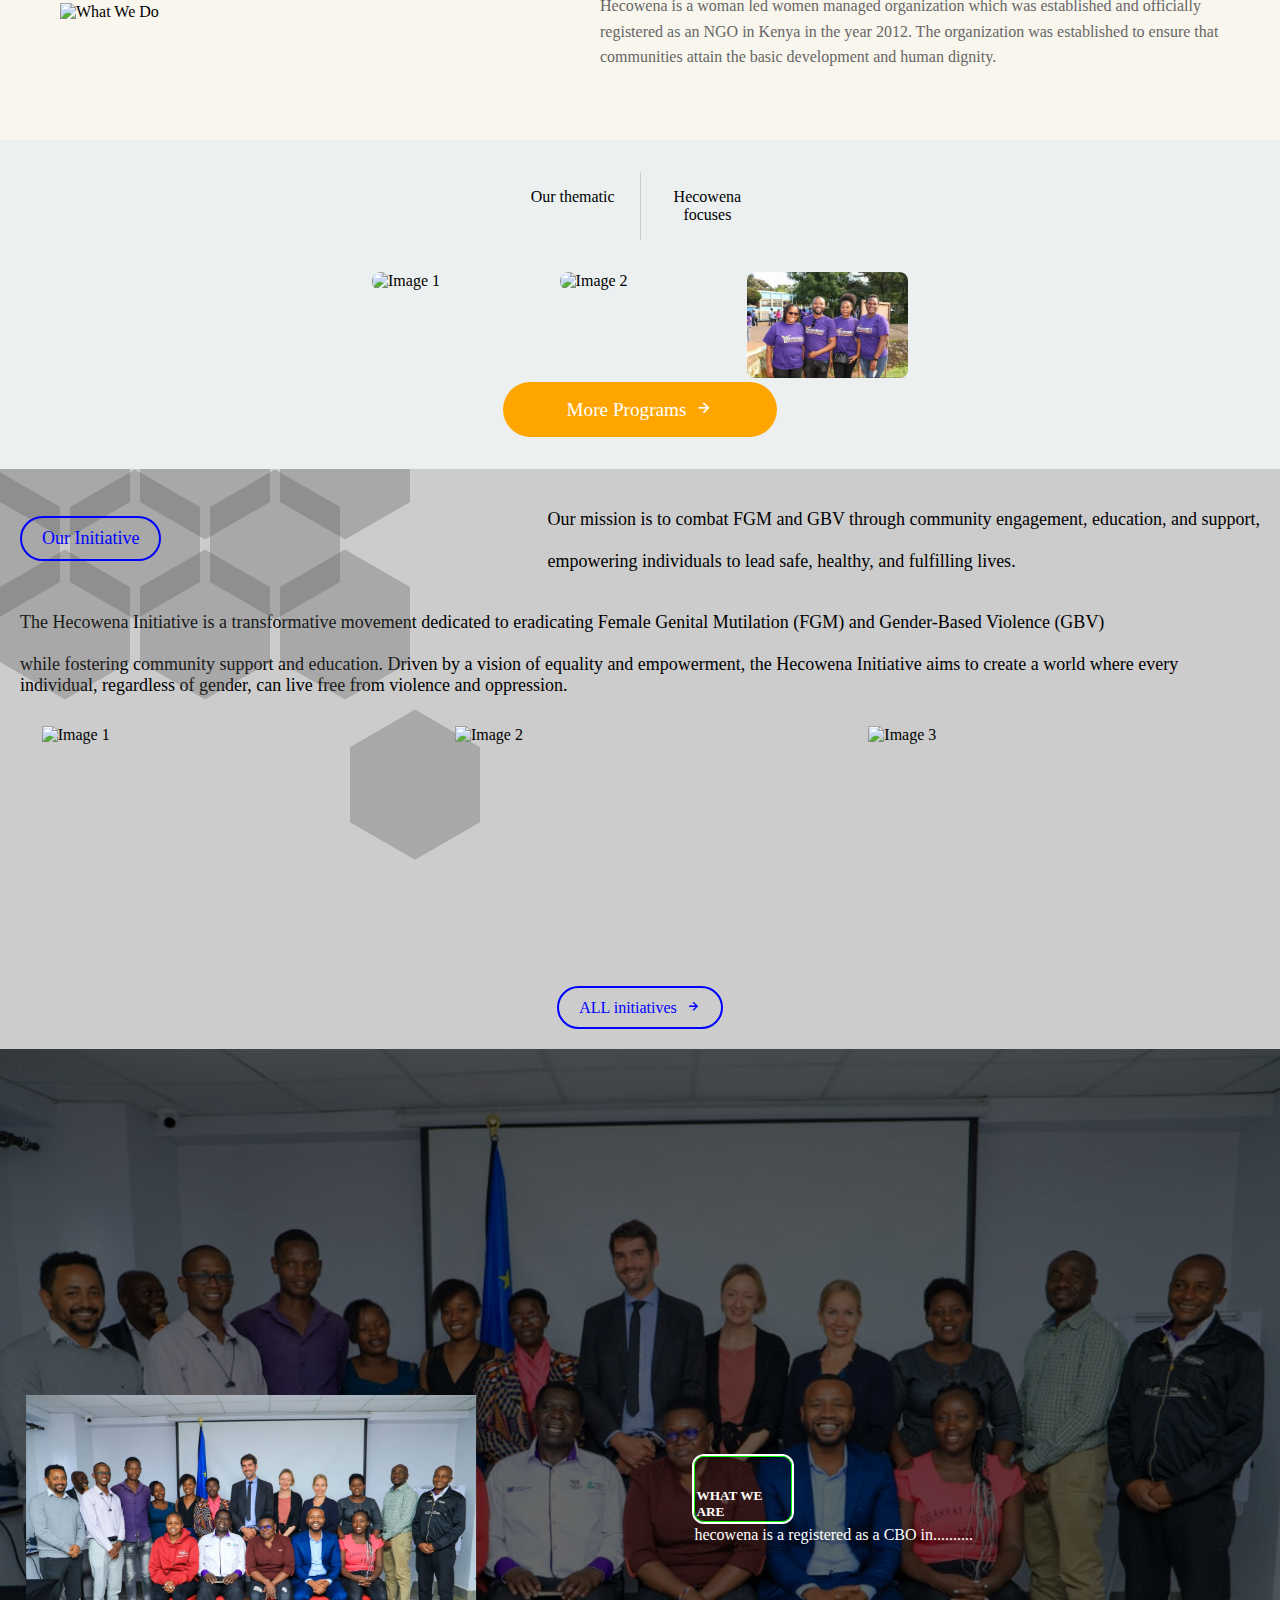
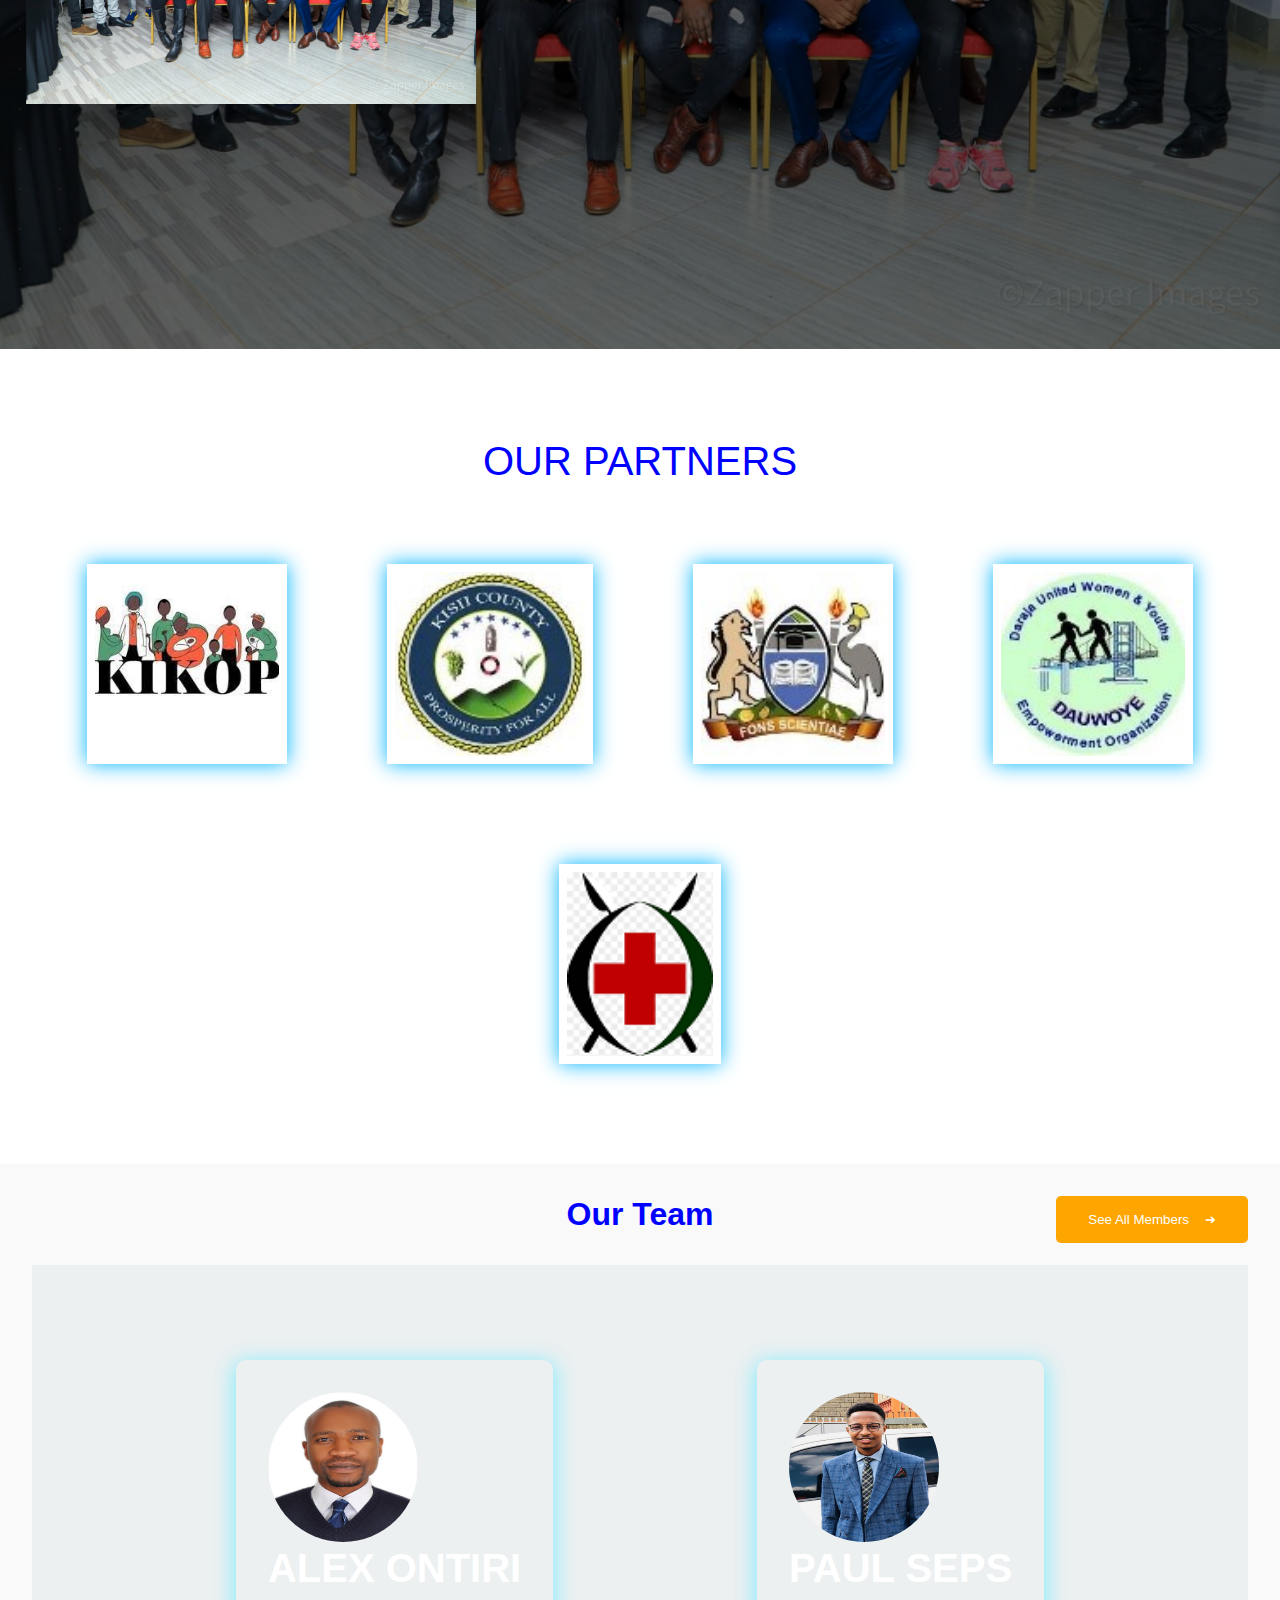
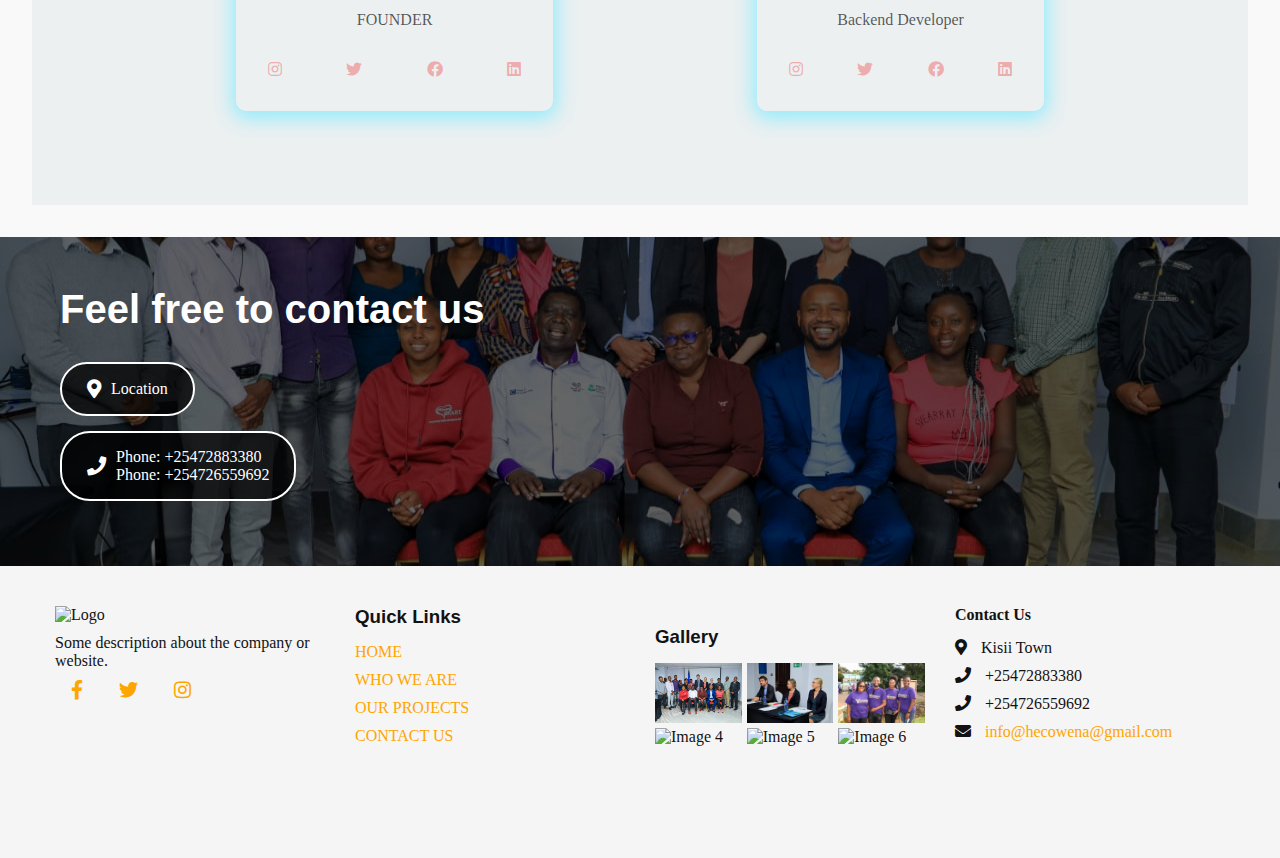
==== commit 14d3843c: "Update index.html" ====
--- a/index.html
+++ b/index.html
@@ -7,6 +7,7 @@
     <link href="https://unpkg.com/boxicons@2.1.4/css/boxicons.min.css" rel="stylesheet">
     <link rel="stylesheet" href="https://cdnjs.cloudflare.com/ajax/libs/font-awesome/6.0.0/css/all.min.css">
     <link rel="stylesheet" href="https://cdnjs.cloudflare.com/ajax/libs/font-awesome/6.4.0/css/all.min.css">
+    <link rel="stylesheet" href="https://cdnjs.cloudflare.com/ajax/libs/font-awesome/5.15.4/css/all.min.css">
     <style>
       * {
   margin: 0;
@@ -939,8 +940,10 @@
     }
 
     .image-container, .text-container {
-        max-width: 100%;
+        width: 200%;  /* Full width on smaller screens */
+        max-width: 160%;  /* Ensure it doesn't overflow */
         margin-bottom: 2rem;
+        margin-left: 70px;  /* Move to the right */
     }
 
     .overlap-image {
@@ -1427,10 +1430,11 @@
     <section id="home">
         <div class="top-bar">
             <div class="social-icons">
-                <a href="#" class="fadeIn"><i class='bx bxl-twitter'></i></a>
-                <a href="#" class="fadeIn"><i class='bx bxl-facebook'></i></a>
-                <a href="#" class="fadeIn"><i class='bx bxl-instagram'></i></a>
-                <a href="#" class="fadeIn"><i class='bx bxl-youtube'></i></a>
+                <a href="https://x.com/hecowena?t=F5P7JtuPFdJPFyc7umD3hw&s=08" class="fadeIn"><i class='bx bxl-twitter'></i></a>
+                <a href="https://www.facebook.com/HECOWENA" class="fadeIn"><i class='bx bxl-facebook'></i></a>
+                <a href="https://www.instagram.com/hecowenacbo?igsh=MXVlcjd4MWdldzJmMA==" class="fadeIn"><i class='bx bxl-instagram'></i></a>
+                <a href="" class="fadeIn"><i class='bx bxl-youtube'></i></a>
+                <a href="https://www.tiktok.com/@hecowena?_t=8jIut56CsGk&_r=1" class="fadeIn"><i class='bx bxl-tiktok'></i></a>
             </div>
         </div>
         <nav>
@@ -1466,8 +1470,9 @@
             <div class="slide"><img src="slider3.jpg" alt="Slider Image 3"></div>
         </div>
         <div class="content fadeIn">
-            <h1>Welcome to Hecowena</h1>
-            <p>Discover amazing products and services</p>
+           
+            <p><h2>At HECOWENA</h2><h3>we are dedicated to empowering communities through our comprehensive focus on Health, Research, and Training. </h3></p>
+            <p><h3>Our mission is to create resilient and thriving communities by addressing key areas that impact well-being and development.</p></h3>
             <a href="#" class="btn fadeIn">DONATE</a>
             <a href="#" class="btn fadeIn">LEARN MORE</a>
         </div>
@@ -1501,7 +1506,7 @@
     <section id="what-we-do">
         <div class="container">
             <div class="image-container">
-                <img src="slider1.jpg" alt="What We Do" class="hover-image">
+                <img src="IMG_3046.jpg" alt="What We Do" class="hover-image">
             </div>
             <div class="content-container">
                 <div class="blue-box">
@@ -1520,7 +1525,7 @@
         </div>
         <div class="thematics-images">
             <div class="thematics-image-card">
-                <img src="slider1.jpg" alt="Image 1">
+                <img src="image17.jpg" alt="Image 1">
                 <div class="card-view">
                     <i class='bx bx-bullseye'></i>
                     <p><a href="">GBV</a></p>
@@ -1528,10 +1533,10 @@
                 </div>
             </div>
             <div class="thematics-image-card">
-                <img src="slider2.jpg" alt="Image 2">
+                <img src="heco6.jpg" alt="Image 2">
                 <div class="card-view">
                     <i class='bx bx-bullseye'></i>
-                    <p><a href="">FGM</a></p>
+                    <p><a href="">WOMENS DAY</a></p>
                     <P>BYYYYYYYYYYYYYYYYYYYYYYYYYYYYYYYYYYYYYY</P>
                 </div>
             </div>
@@ -1540,8 +1545,8 @@
                 <div class="card-view">
                     <i class='bx bx-bullseye'></i>
                     <p><a href="">Health</a></p>
-                    <P>BYYYYYYYYYYYYYYY</P>
-                    <P>primary focus is on preventing sexual and gender-based violence (SGBV), as well as promoting young women's leadership in the community.</P>
+                    
+                    <P>HECOWENA focuses on community well-being via the "Health" pillar, improving overall health through comprehensive programs and innovative initiatives for resilient, thriving communities.</P>
 
 
                 </div>
@@ -1586,7 +1591,7 @@
         </div>
         <div class="initiatives-images">
             <div class="initiatives-image-card">
-                <img src="slider1.jpg" alt="Image 1">
+                <img src="heco1.jpg" alt="Image 1">
                 <div class="blue-filter">
                     
                     <p>GBV</p>
@@ -1601,7 +1606,7 @@
             </div>
                   
             <div class="initiatives-image-card">
-                <img src="slider2.jpg" alt="Image 2">
+                <img src="mng2.jpg" alt="Image 2">
                 <div class="blue-filter">
                     <p>FGM</p>
                     <div class="icon-container">
@@ -1614,7 +1619,7 @@
                 </div>
             </div>
             <div class="initiatives-image-card">
-                <img src="slider3.jpg" alt="Image 3">
+                <img src="IMG_3091.jpg" alt="Image 3">
                 <div class="blue-filter">
                     <p>Health</p>
                     <div class="icon-container">
@@ -1685,19 +1690,6 @@
     <div class="photos-detail">
       <img src="sep.jpg" alt="photo">
       <div class="user-detail">
-        <h2 class="name">NICKSON OGUGU</h2>
-        <p class="profession">CO- FOUNDER</p>
-        <div class="social-medias">
-          <a href="#"><i class="fab fa-instagram"></i></a>
-          <a href="#"><i class="fab fa-twitter"></i></a>
-          <a href="#"><i class="fab fa-facebook"></i></a>
-          <a href="#"><i class="fab fa-linkedin"></i></a>
-        </div>
-      </div>
-    </div>
-    <div class="photos-detail">
-      <img src="sep.jpg" alt="photo">
-      <div class="user-detail">
         <h2 class="name">PAUL SEPS </h2>
         <p class="profession">Backend Developer</p>
         <div class="social-medias">
@@ -1710,6 +1702,23 @@
     </div>
   </div>
     </section>
+    <section id="contact">
+        <div class="contact-container">
+          <h2>Feel free to contact us</h2>
+          <div class="contact-buttons">
+            <a href="#" class="contact-btn">
+              <i class="fas fa-map-marker-alt"></i>
+              <span>Location</span>
+            </a>
+            <a href="#" class="contact-btn">
+              <i class="fas fa-phone"></i>
+              <span>Phone:  +25472883380<br>
+
+              <span>Phone:  +254726559692</span>
+            </a>
+          </div>
+        </div>
+      </section>
    
         <section>
             <div id="footer">
@@ -1718,9 +1727,9 @@
                     <img src="logo.png" alt="Logo" class="footer-logo">
                     <p>Some description about the company or website.</p>
                     <div class="social-icons">
-                      <a href="#" class="social-icon"><i class="fab fa-facebook-f"></i></a>
-                      <a href="#" class="social-icon"><i class="fab fa-twitter"></i></a>
-                      <a href="#" class="social-icon"><i class="fab fa-instagram"></i></a>
+                      <a href="https://www.facebook.com/HECOWENA" class="social-icon"><i class="fab fa-facebook-f"></i></a>
+                      <a href="https://x.com/hecowena?t=F5P7JtuPFdJPFyc7umD3hw&s=08 " class="social-icon"><i class="fab fa-twitter"></i></a>
+                      <a href="https://www.instagram.com/hecowenacbo?igsh=MXVlcjd4MWdldzJmMA==" class="social-icon"><i class="fab fa-instagram"></i></a>
                     </div>
                   </div>
                   <div class="footer-section quick-links-container">
@@ -1746,8 +1755,9 @@
                   <div class="footer-section">
                     <h4>Contact Us</h4>
                     <p><i class="fas fa-map-marker-alt"></i> Kisii Town</p>
-                    <p><i class="fas fa-phone"></i> +254712345678</p>
-                    <p><i class="fas fa-envelope"></i> <a href="mailto:info@hecowena.com">info@hecowena.com</a></p>
+                    <p><i class="fas fa-phone"></i> +25472883380</p>
+                    <p><i class="fas fa-phone"></i> +254726559692</p>
+                    <p><i class="fas fa-envelope"></i> <a href="mailto:info@hecowena.com">info@hecowena@gmail.com</a></p>
                   </div>
                 </div>
               </div>
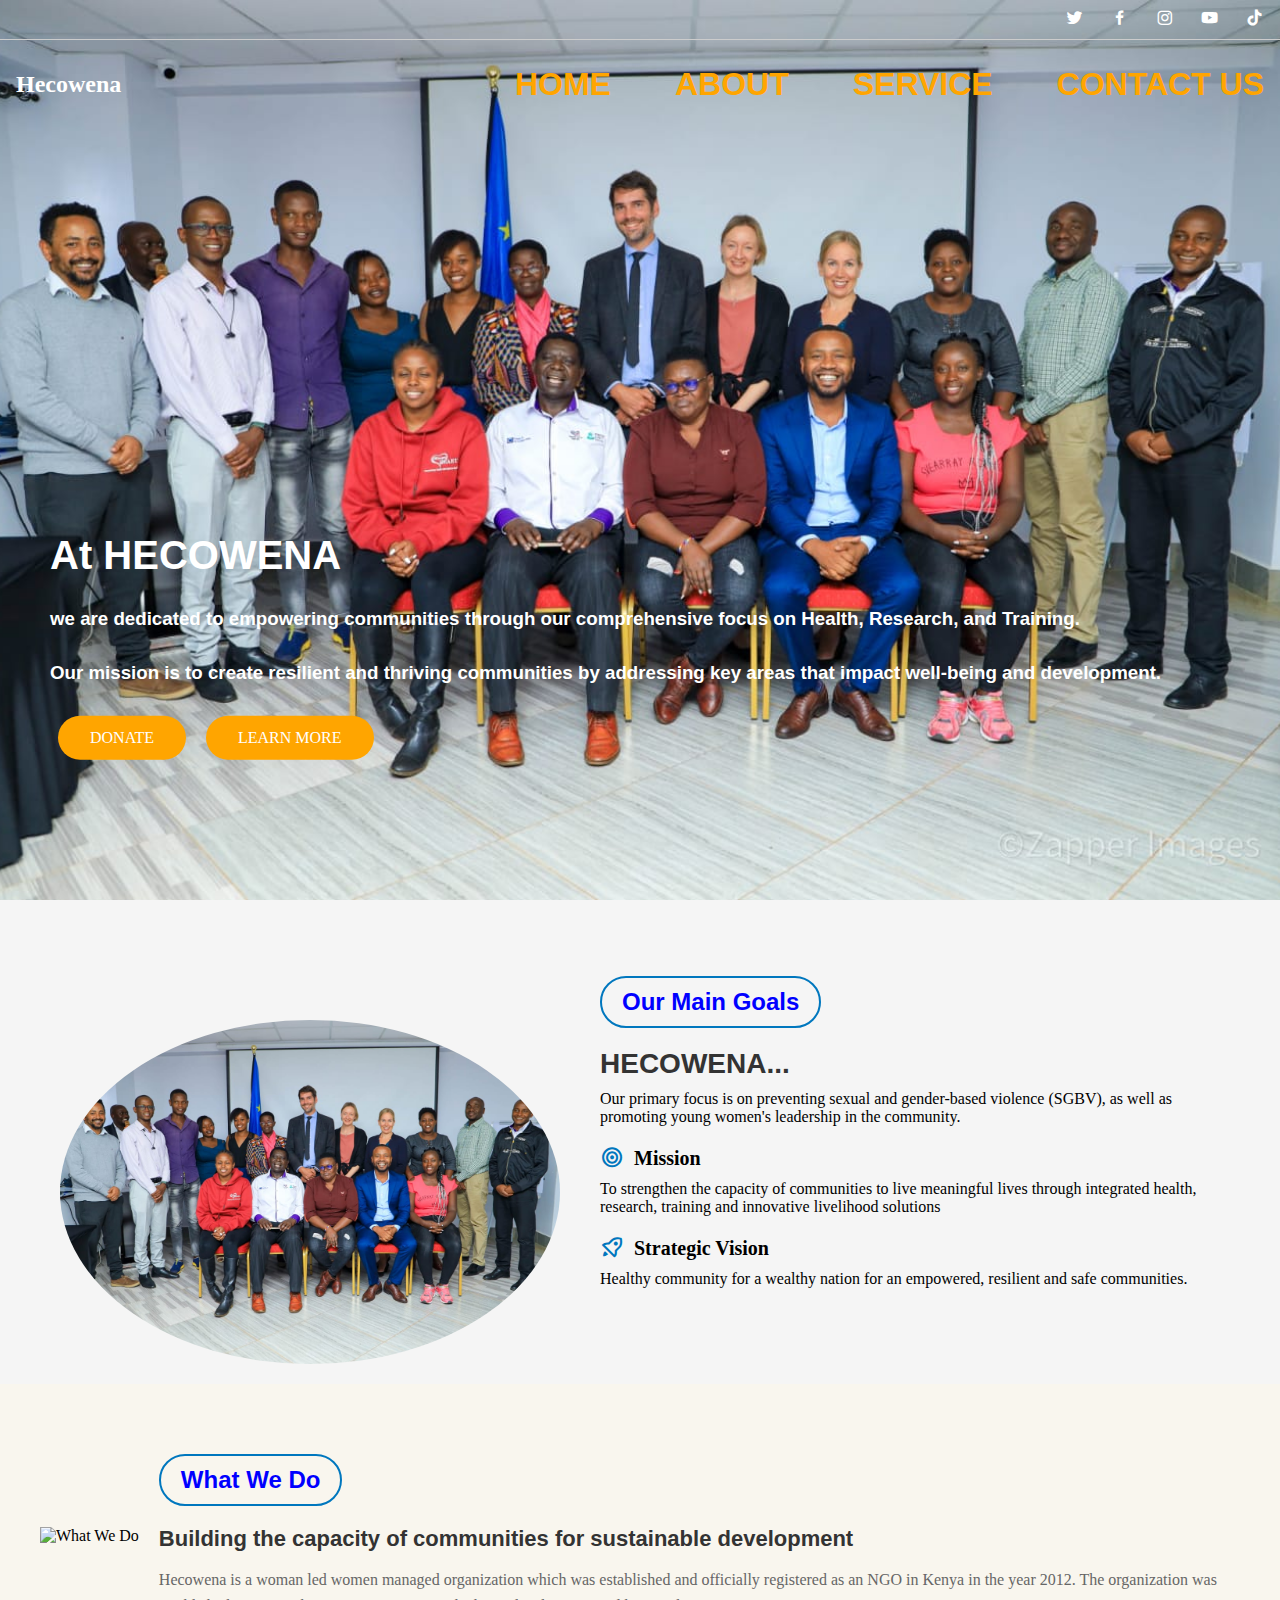
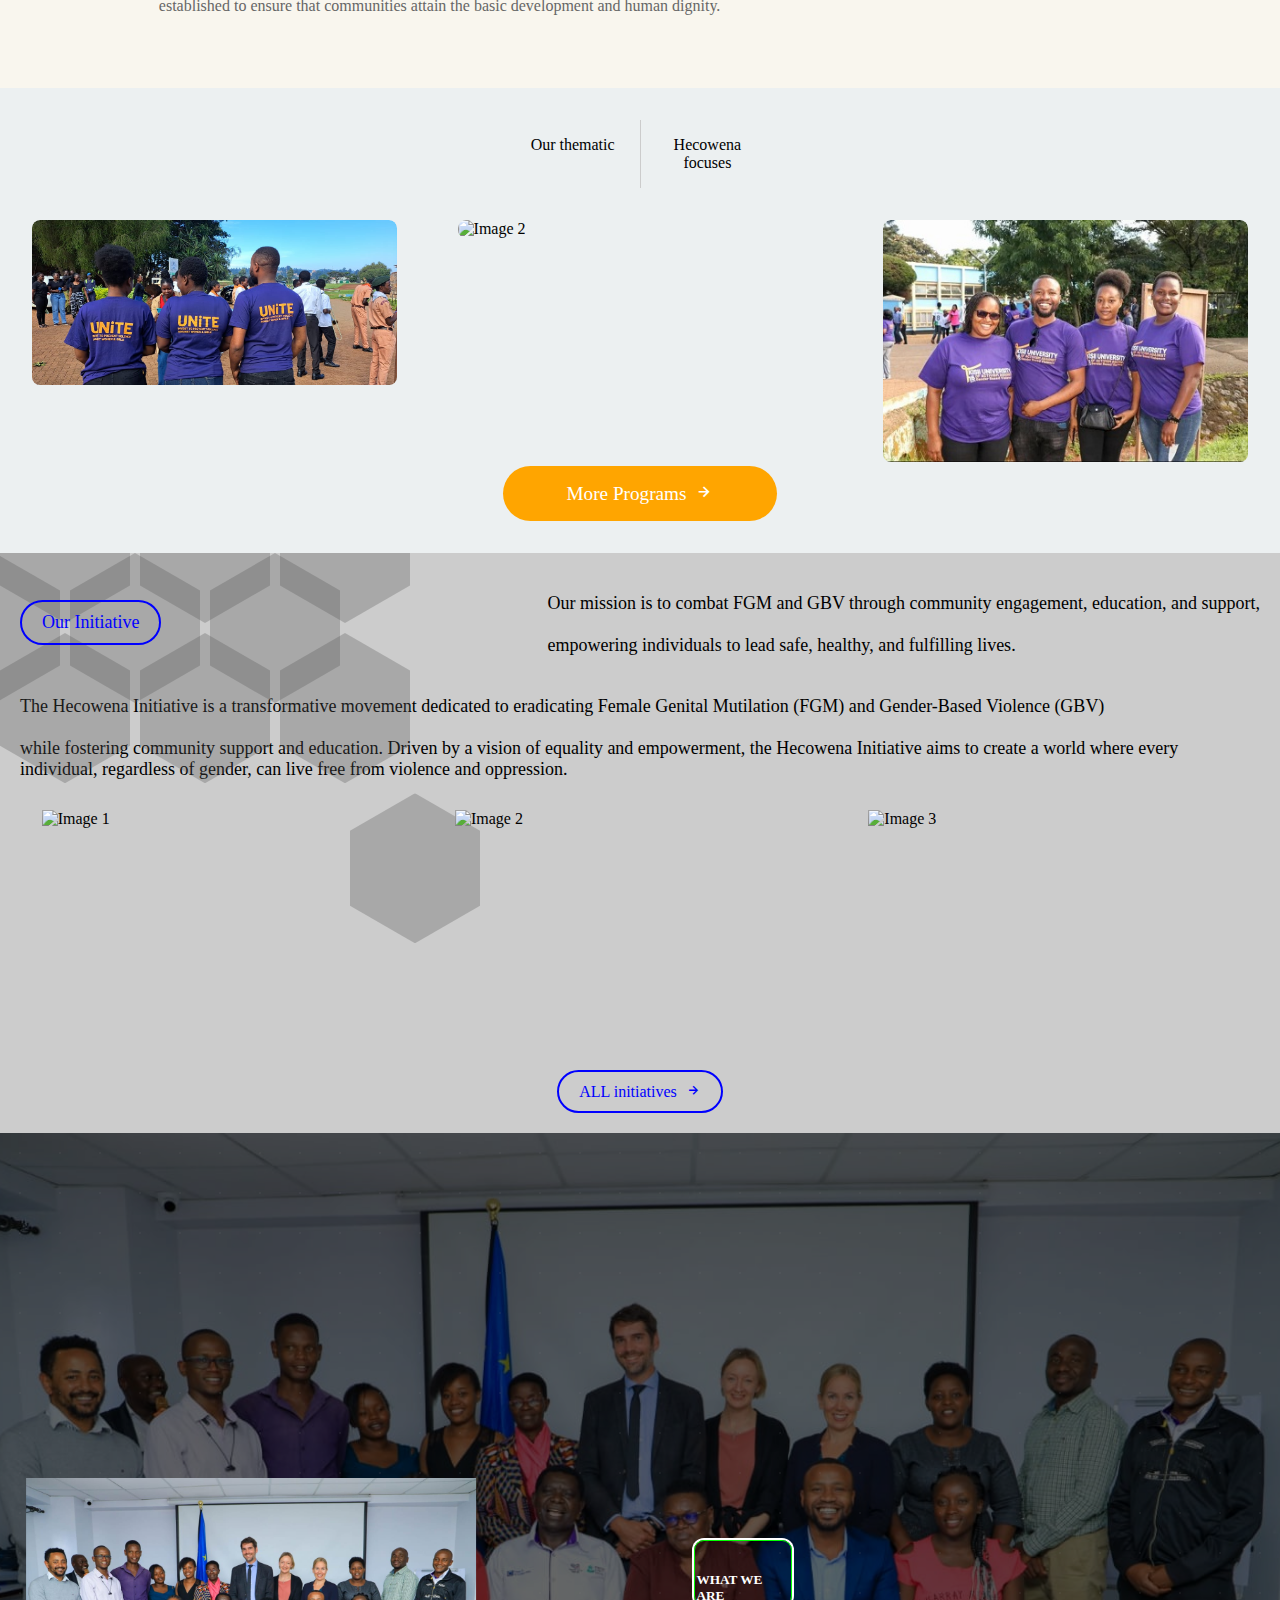
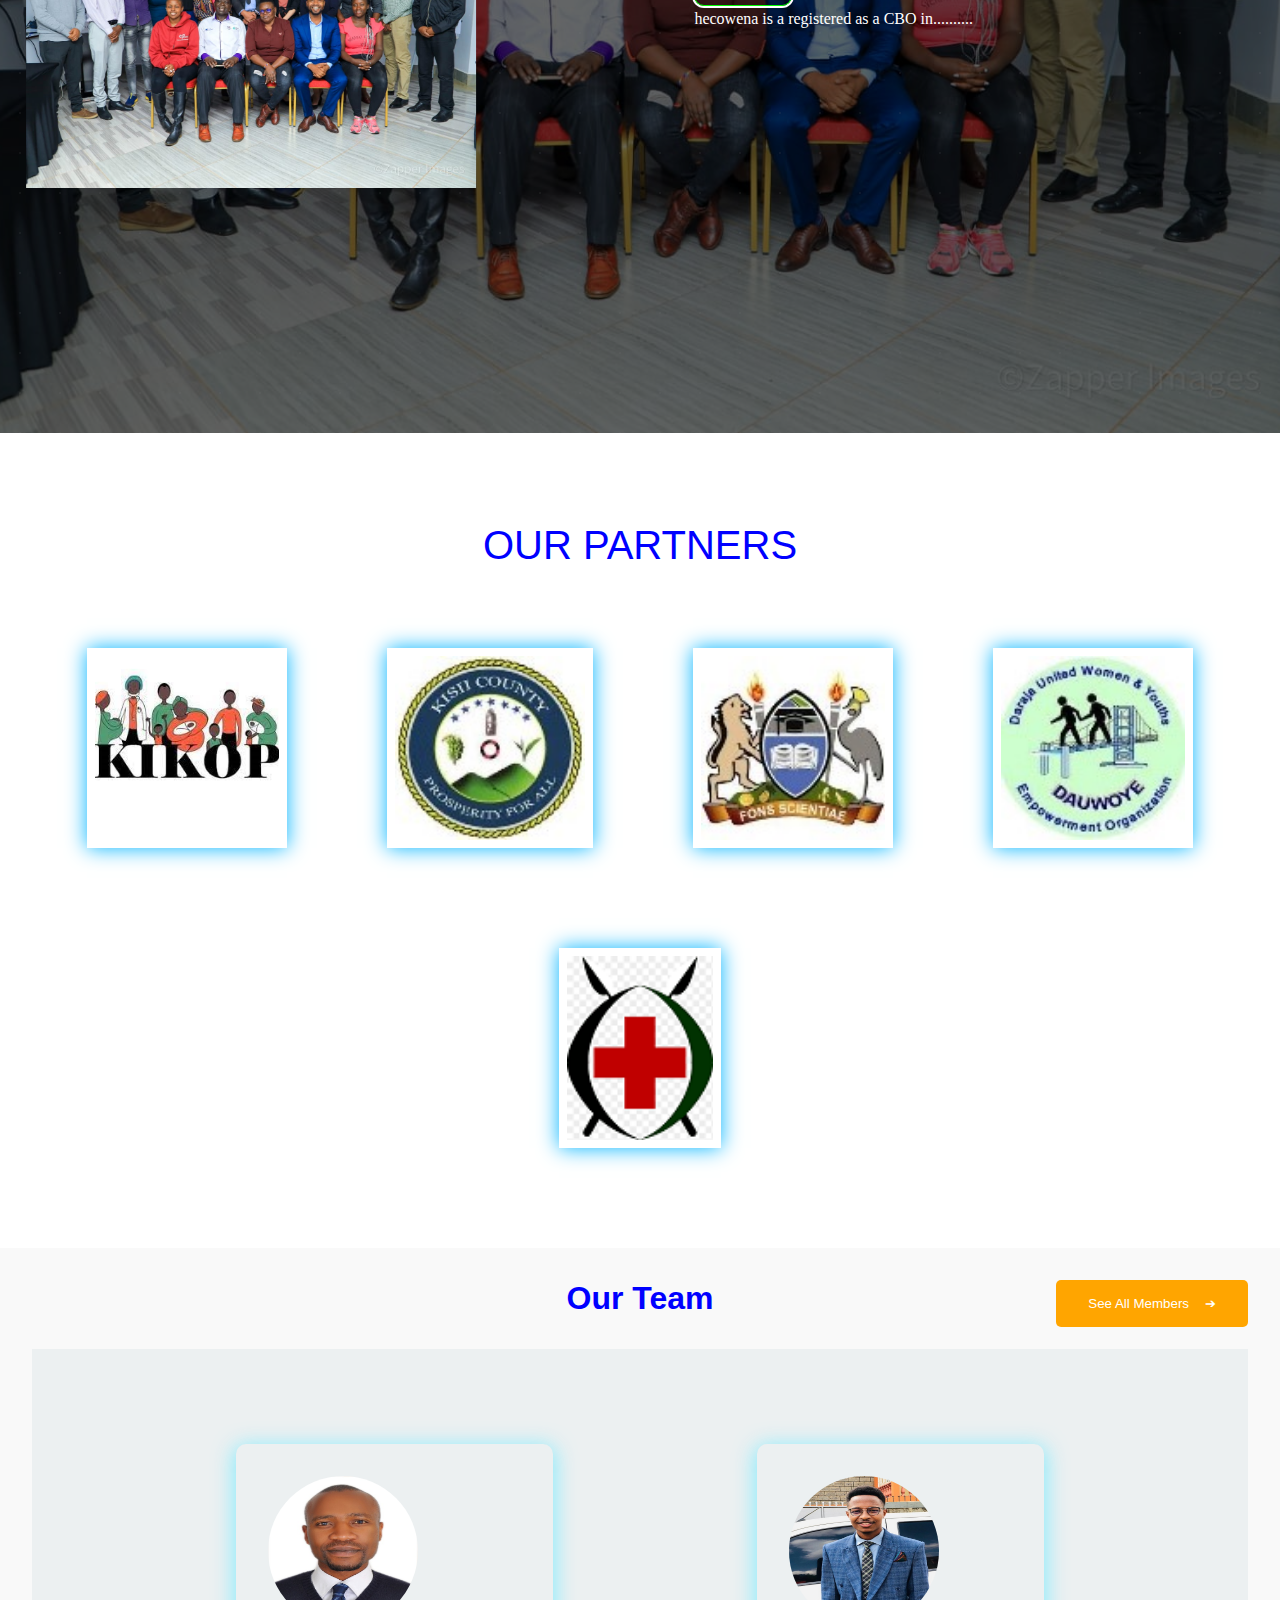
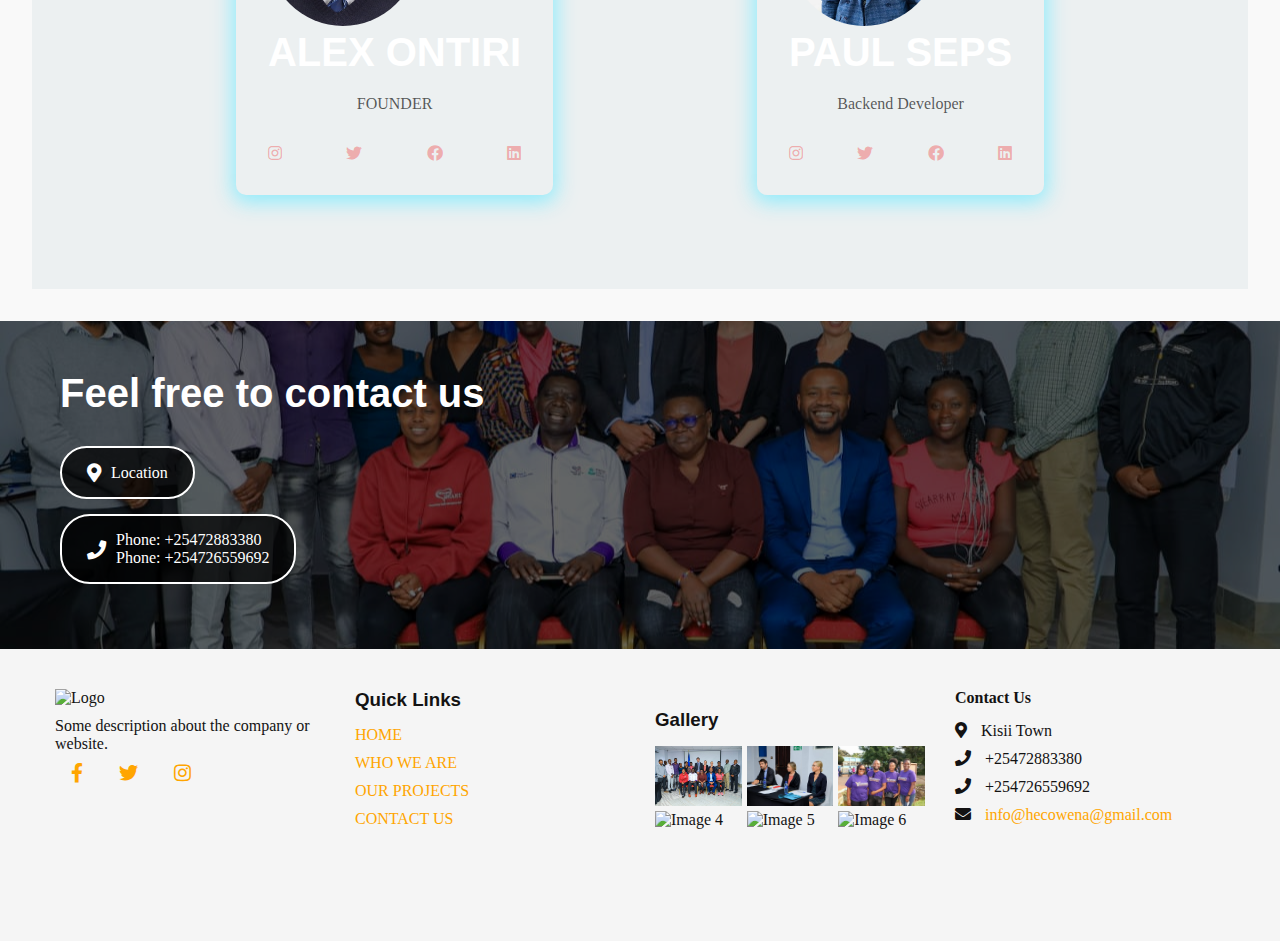
==== commit 12637226: "Update index.html" ====
--- a/index.html
+++ b/index.html
@@ -1,3 +1,4 @@
+
 <!DOCTYPE html>
 <html lang="en">
 <head>
@@ -346,96 +347,149 @@
         }
     
         @media (max-width: 768px) {
-            .container {
-                flex-direction: column;
-            }
-    
-            .image-container, .content-container {
-                width: 100%;
-            }
-    
-            .oval-image {
-                max-width: 300px;
-                margin: 0 auto;
-                display: block;
-            }
-        }
-
-        
-        #what-we-do {
-            padding: 50px 0;
-            background-color:	#F9F6EE;
-        }
-    
-        .container {
-            max-width: 1200px;
-            margin: 0 auto;
-            display: flex;
-            align-items: center;
-            flex-wrap: wrap;
-        }
-    
-        .image-container {
-            flex: 1;
-            min-width: 300px;
-            padding: 20px;
-        }
-    
-        .hover-image {
-            width: 100%;
-            height: auto;
-            transition: transform 0.3s ease-in-out;
-        }
-    
-        .hover-image:hover {
-            transform: translateY(-10px);
-        }
-    
-        .content-container {
-            flex: 1;
-            min-width: 300px;
-            padding: 20px;
-        }
-    
-        .blue-box {
-            border: 2px solid #0077be;
-            padding: 10px 20px;
-            display: inline-block;
-            margin-bottom: 20px;
-        }
-    
-        .blue-box h2 {
-            color:blue;
-            margin: 0;
-            font-size: 24px;
-        }
-    
-        .tagline {
-            color: #333;
-            font-size: 22px;
-            margin-bottom: 15px;
-        }
-    
-        .description {
-            color: #666;
-            line-height: 1.6;
-        }
-    
-        @media (max-width: 768px) {
-            .container {
-                flex-direction: column;
-            }
-    
-            .image-container, .content-container {
-                width: 100%;
-            }
-    
-            .hover-image {
-                max-width: 100%;
-                margin: 0 auto;
-                display: block;
-            }
-        }
+    .container {
+        flex-direction: column;
+    }
+
+    .image-container, .content-container {
+        width: 100%;
+    }
+
+    .oval-image {
+        max-width: 300px;
+        margin: 0;
+        display: block;
+        align-self: flex-start; /* Align the image to the left */
+    }
+}
+
+#what-we-do {
+    padding: 50px 0;
+    background-color: #F9F6EE;
+}
+
+.container {
+    max-width: 1200px;
+    margin: 0 auto;
+    display: flex;
+    align-items: center;
+    flex-wrap: wrap;
+}
+
+.image-container {
+    flex: 0 0 40%; /* Don't grow, don't shrink, start at 40% */
+    padding: 20px;
+}
+
+.hover-image {
+    width: 100%;
+    height: auto;
+    transition: transform 0.3s ease-in-out;
+    display: block;
+}
+
+.hover-image:hover {
+    transform: translateY(-10px);
+}
+
+.content-container {
+    flex: 1;
+    padding: 20px;
+}
+
+.blue-box {
+    border: 2px solid #0077be;
+    padding: 10px 20px;
+    display: inline-block;
+    margin-bottom: 20px;
+}
+
+.blue-box h2 {
+    color: blue;
+    margin: 0;
+    font-size: 24px;
+}
+
+.tagline {
+    color: #333;
+    font-size: 22px;
+    margin-bottom: 15px;
+}
+
+.description {
+    color: #666;
+    line-height: 1.6;
+}
+
+/* Styles for all screen sizes */
+@media (max-width: 1200px) {
+    .container {
+        padding: 0 20px;
+    }
+}
+
+/* Styles for screens smaller than 992px */
+@media (max-width: 991px) {
+    .image-container {
+        flex: 0 0 100%;
+        order: -1; /* Moves image to the top */
+        max-width: 400px; /* Limit image width */
+        margin: 0 auto 20px;
+    }
+
+    .content-container {
+        flex: 0 0 100%;
+    }
+}
+
+/* Styles for screens smaller than 768px */
+@media (max-width: 767px) {
+    .image-container {
+        padding: 10px;
+        margin: 0 0 20px; /* Remove auto margin */
+        max-width: none; /* Allow full width */
+    }
+
+    .hover-image {
+        max-width: 100%;
+    }
+
+    .content-container {
+        padding: 10px;
+    }
+
+    .blue-box h2 {
+        font-size: 20px;
+    }
+
+    .tagline {
+        font-size: 18px;
+    }
+}
+
+/* Styles for very small screens */
+@media (max-width: 480px) {
+    #what-we-do {
+        padding: 30px 0;
+    }
+
+    .blue-box {
+        padding: 5px 10px;
+    }
+
+    .blue-box h2 {
+        font-size: 18px;
+    }
+
+    .tagline {
+        font-size: 16px;
+    }
+
+    .description {
+        font-size: 14px;
+    }
+}
+
        /* Thematics Section */
        #thematics {
             padding: 2rem;
@@ -1505,8 +1559,8 @@
 
     <section id="what-we-do">
         <div class="container">
-            <div class="image-container">
-                <img src="IMG_3046.jpg" alt="What We Do" class="hover-image">
+            <div class="image-container7">
+                <img src="image13.jpg" alt="What We Do" class="hover-image">
             </div>
             <div class="content-container">
                 <div class="blue-box">
@@ -1514,6 +1568,9 @@
                 </div>
                 <h3 class="tagline">Building the capacity of communities for sustainable development</h3>
                 <p class="description">Hecowena is a woman led women managed organization which was established and officially registered as an NGO in Kenya in the year 2012. The organization was established to ensure that communities attain the basic development and human dignity.</p>
+            </div>
+       
+               
             </div>
         </div>
     </section>
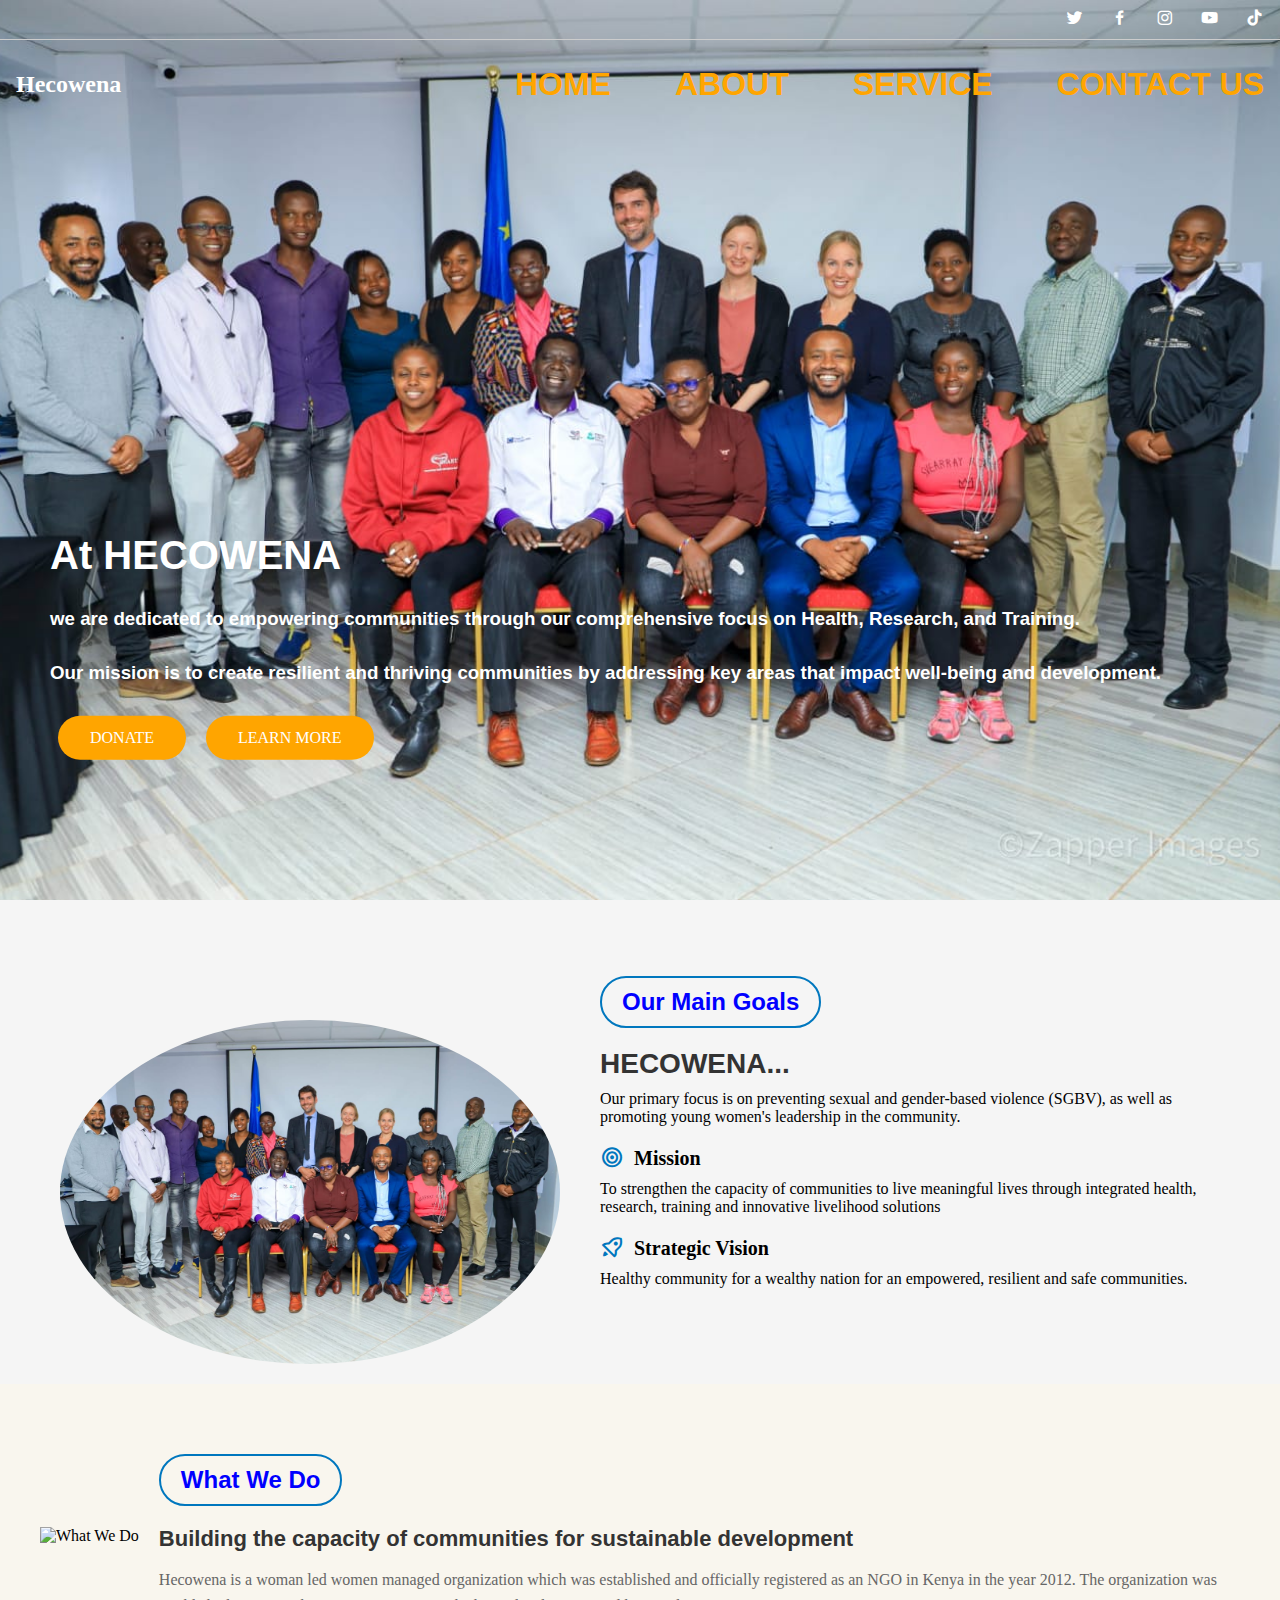
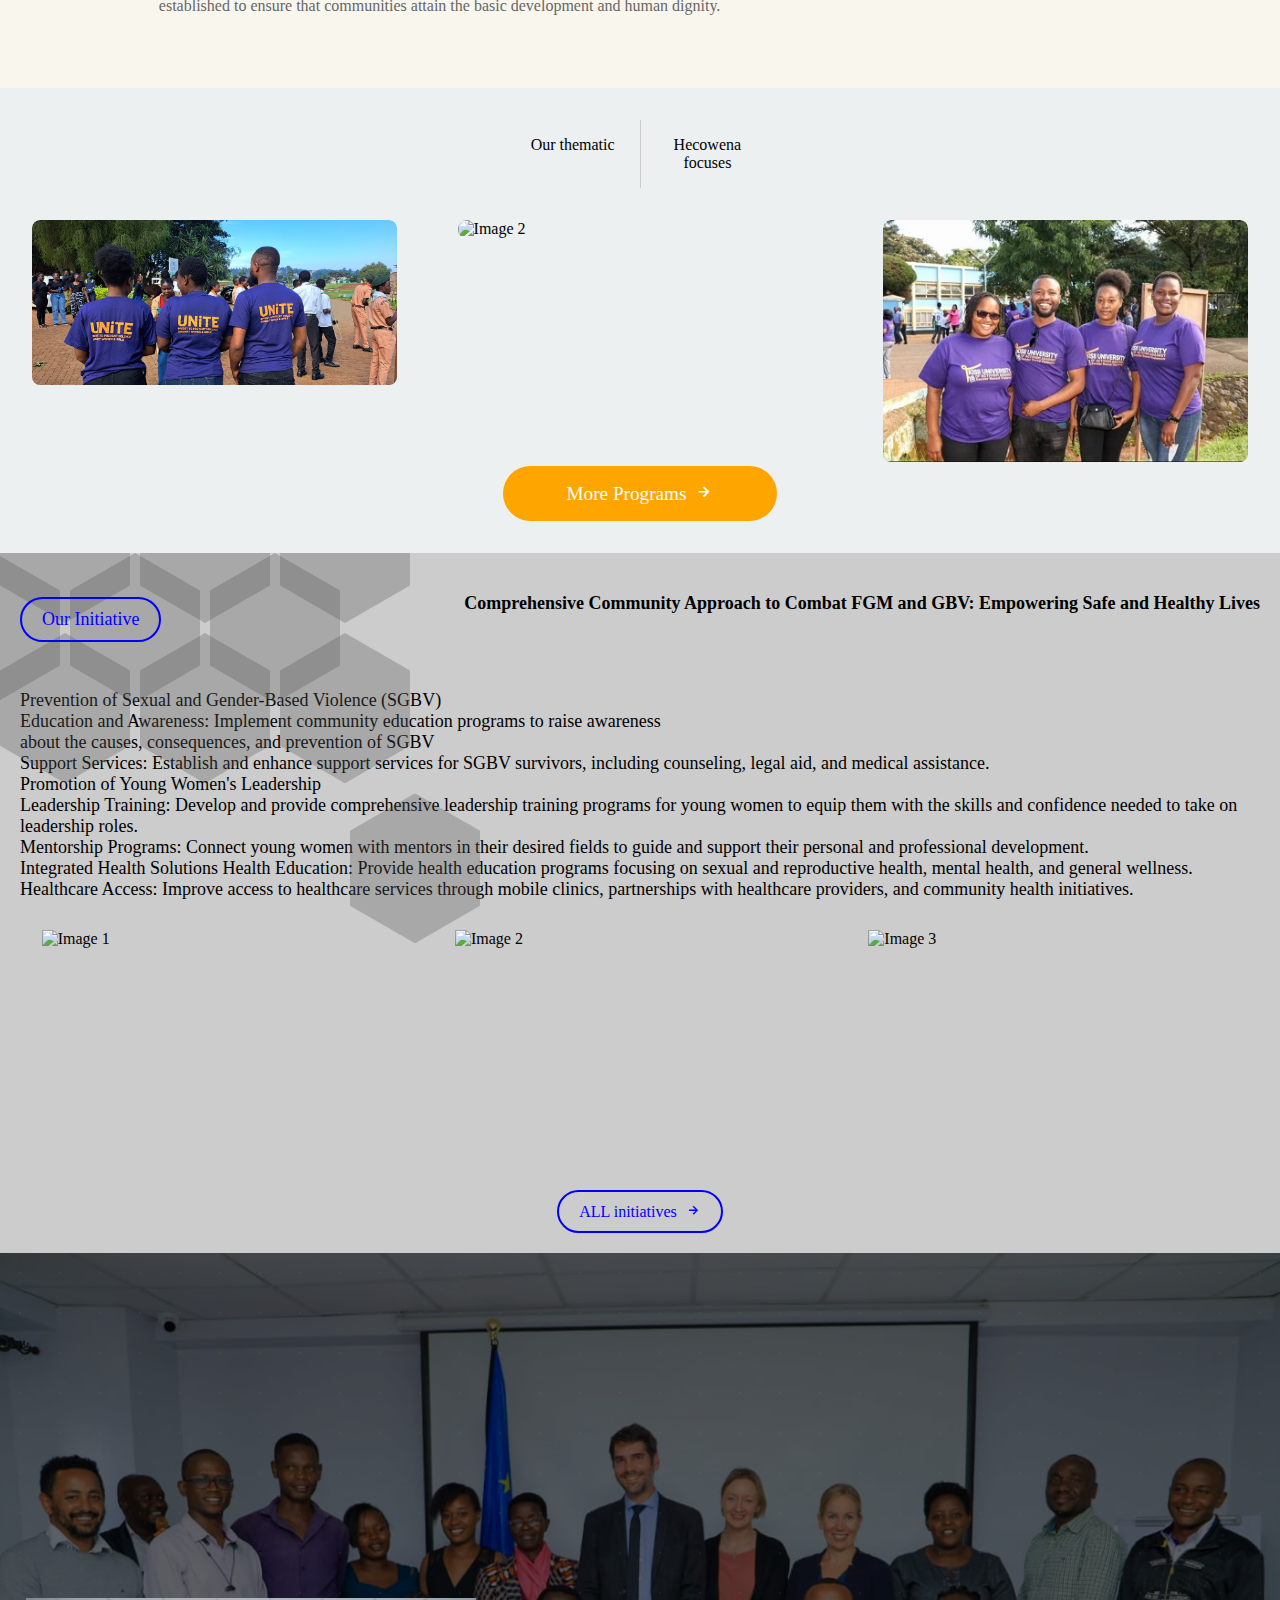
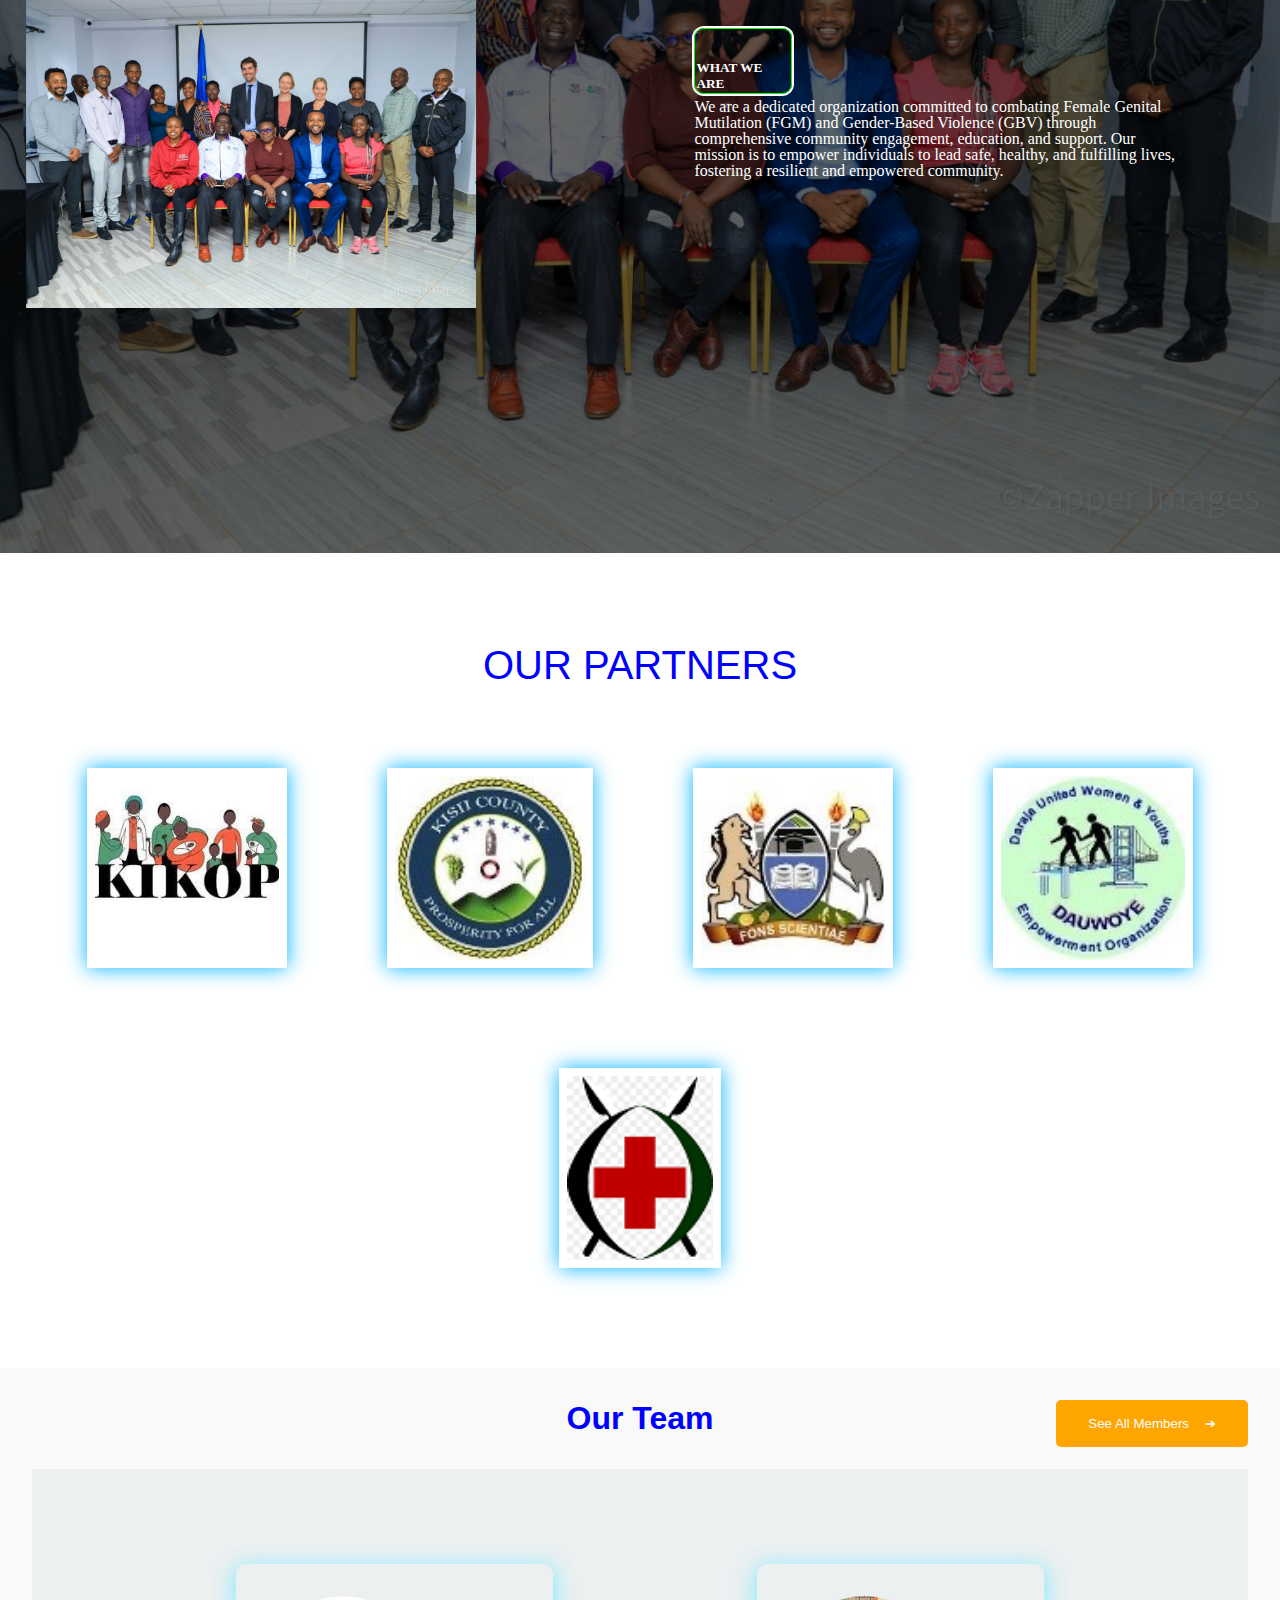
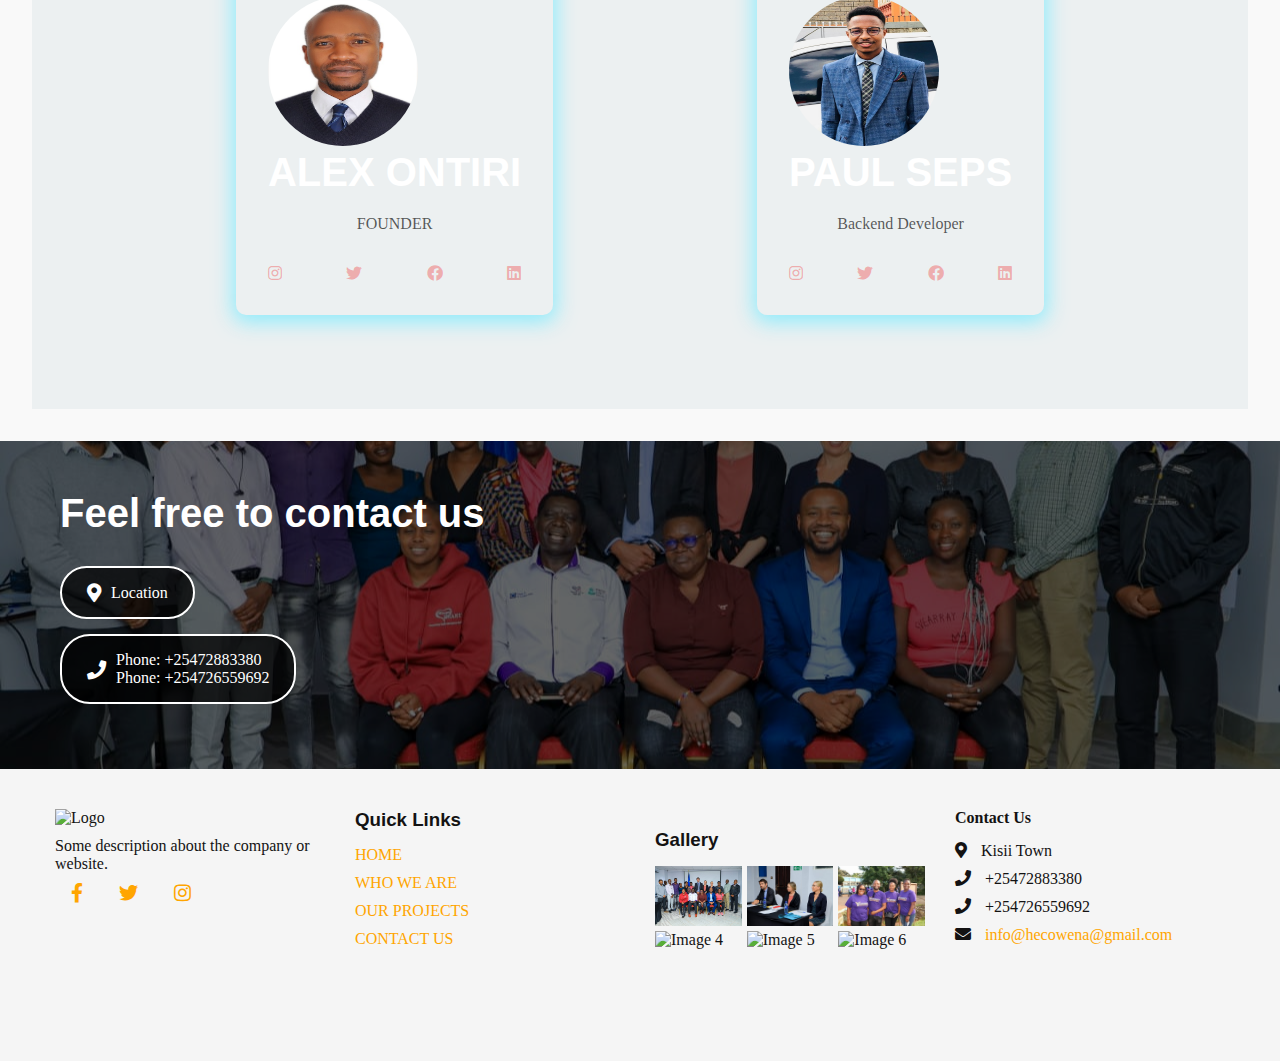
==== commit c05329b9: "Update index.html" ====
--- a/index.html
+++ b/index.html
@@ -1586,7 +1586,9 @@
                 <div class="card-view">
                     <i class='bx bx-bullseye'></i>
                     <p><a href="">GBV</a></p>
-                    <P>BYYYYYYYYYYYYYYYYYYYYYYYYYYYYYYYYYYYYYY</P>
+                    <P>Prevention of Sexual and Gender-Based Violence (SGBV)</P>
+                    <p>Community Involvement: Engage community leaders and members in dialogues and workshops to foster a collective stance against SGBV.
+                    </p>
                 </div>
             </div>
             <div class="thematics-image-card">
@@ -1594,7 +1596,7 @@
                 <div class="card-view">
                     <i class='bx bx-bullseye'></i>
                     <p><a href="">WOMENS DAY</a></p>
-                    <P>BYYYYYYYYYYYYYYYYYYYYYYYYYYYYYYYYYYYYYY</P>
+                    <P>On Women's Day, we come together to celebrate the strength, resilience, and achievements of women in our community. This day is not only a time for celebration but also a crucial moment to reaffirm our commitment to combating Female Genital Mutilation (FGM) and Gender-Based Violence (GBV). </P>
                 </div>
             </div>
             <div class="thematics-image-card">
@@ -1636,15 +1638,23 @@
                 <a href="#" class="blob-button">Our Initiative</a>
             </div>
             <div class="right">
-                <p>Our mission is to combat FGM and GBV through community engagement, education, and support,</p><br>
-                <p> empowering individuals to lead safe, healthy, and fulfilling lives.</p>
+                <p><b><h4>Comprehensive Community Approach to Combat FGM and GBV: Empowering Safe and Healthy Lives</h4></b></p><br>
+              
             </div>
         </div>
         <div class="initiatives-content">
             <div class="left">
-                <p>The Hecowena Initiative is a transformative movement dedicated to eradicating Female Genital Mutilation (FGM) and Gender-Based Violence (GBV) <p><br>
-                    <p>while fostering community support and education. Driven by a vision of equality and empowerment, the Hecowena Initiative aims to create a world where every individual, regardless of gender, can live free from violence and oppression.</p>
-            </div>
+                <p> Prevention of Sexual and Gender-Based Violence (SGBV)<br>
+                <p>Education and Awareness: Implement community education programs to raise awareness <br>about the causes, consequences, and prevention of SGBV
+                <p>Support Services: Establish and enhance support services for SGBV survivors, including counseling, legal aid, and medical assistance.<br>
+            <p>Promotion of Young Women's Leadership</p>
+            <p>Leadership Training: Develop and provide comprehensive leadership training programs for young women to equip them with the skills and confidence needed to take on leadership roles.<br>
+            <p>Mentorship Programs: Connect young women with mentors in their desired fields to guide and support their personal and professional development.</p>
+            <p>Integrated Health Solutions
+
+                Health Education: Provide health education programs focusing on sexual and reproductive health, mental health, and general wellness.
+                Healthcare Access: Improve access to healthcare services through mobile clinics, partnerships with healthcare providers, and community health initiatives.</p>
+                </div>
         </div>
         <div class="initiatives-images">
             <div class="initiatives-image-card">
@@ -1704,7 +1714,7 @@
             <p><h5>WHAT WE ARE</h5></p>
             </div>
             <div class="description">
-                <p>hecowena is a registered as a CBO in..........</p>
+                <p>We are a dedicated organization committed to combating Female Genital Mutilation (FGM) and Gender-Based Violence (GBV) through comprehensive community engagement, education, and support. Our mission is to empower individuals to lead safe, healthy, and fulfilling lives, fostering a resilient and empowered community.</p>
             </div>
         </div>
     </div>
